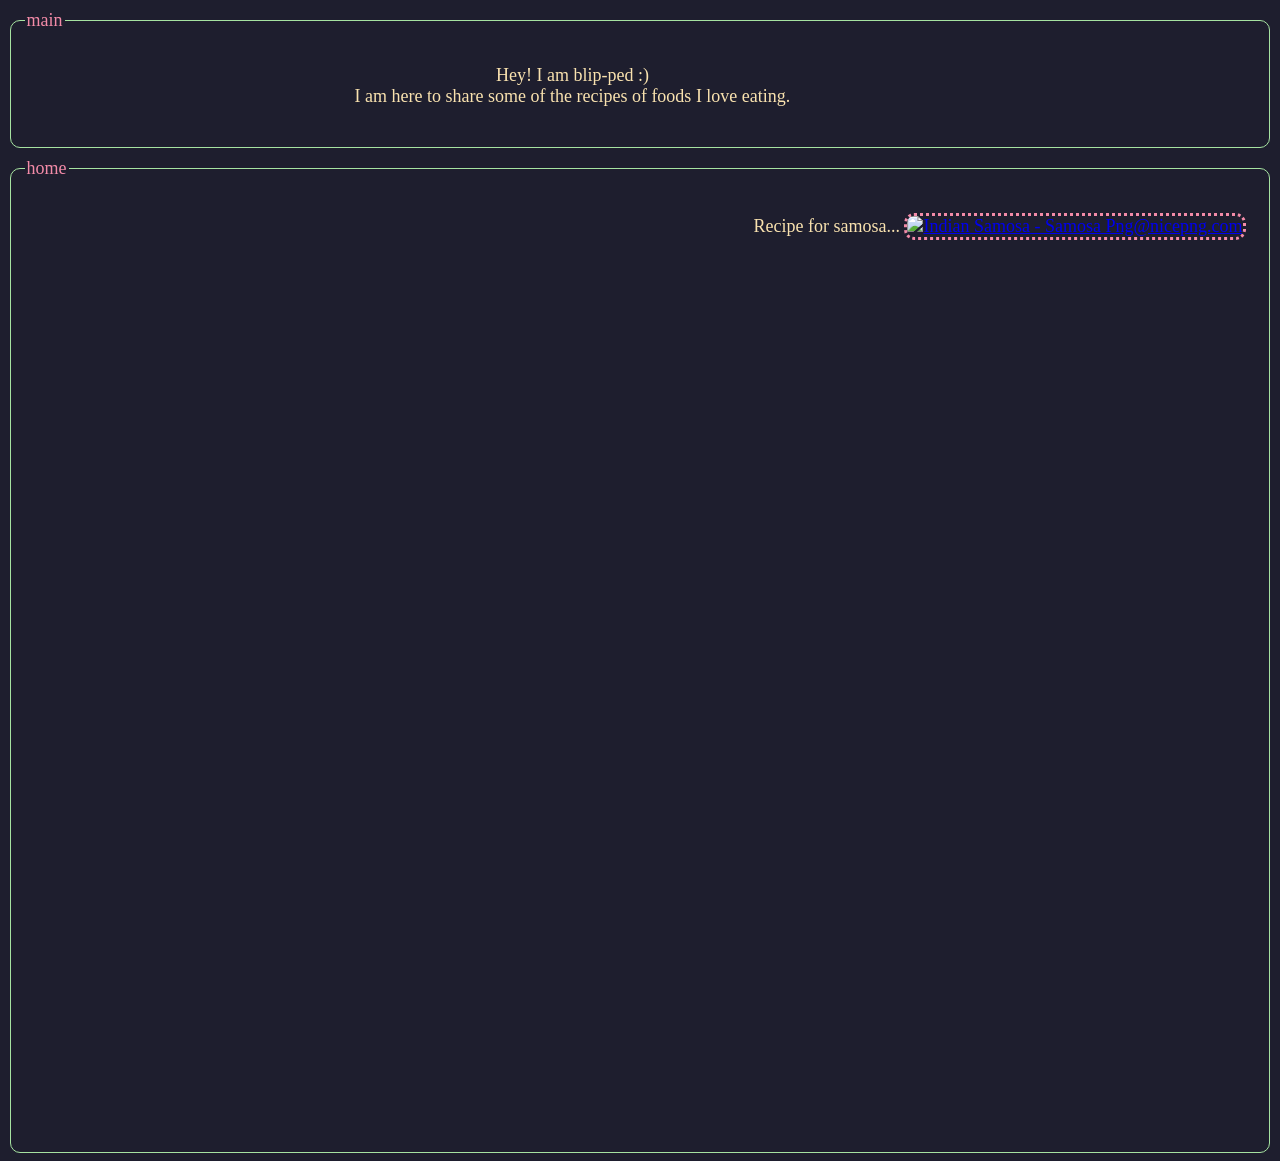
==== index.html @ de7d6c77 "Made changes in css Changed how to website looks" ====
<!DOCTYPE html>
<html lang="en" class="main">
<head>
    <meta charset="UTF-8">
    <link rel="stylesheet" href="recipes/styles.css">
    <title>My Recipes</title>
 </head>   
 <style>
    
 </style>   
 <body>
        <fieldset class="frame1">
        <legend>
        <label>main</label>
        </legend>
        <p class="head">
        Hey! I am blip-ped :&#41;<br>
        I am here to share some of the recipes of foods I love eating.
        </p>
        </fieldset>
        <fieldset class="frame1">
        <legend>
        <label>home</label>
        </legend>
        <p class="para">
        Recipe for samosa...
        <a href="recipes/samosa.html"><img class="samosajpg" src="https://www.nicepng.com/png/detail/366-3662791_indian-samosa-samosa-png.png" alt="Indian Samosa - Samosa Png@nicepng.com" height="200px" width="400px"></a>
        </p>
        </fieldset>
        
     
</body>
</html>
---- recipes/styles.css ----
.main 
    {
        background-color: #1e1e2e;
        font-family: consolas;        
    }
.head
{
        color: #f9e2af;
        padding: 10px;
        display: inline-block;
        margin-left: 25vw;
        text-align: center;
        font-size: large;
}
.frame1 
{
    color: #f38ba8  ;
    font-size: large;
    border: 1px solid #a6e3a1;
    border-radius: 10px;
    margin-top: 10px;
    
    
}
.para 
{
    color: #f9e2af;
    height: 100vh;
    padding: 10px;
    text-align: right;

}
.samosajpg
{
    border: 3px dotted #f38ba8;
    border-radius: 10px;
    position:relative;
    

}
.samosajpg:hover
{
    transform: scale(1.25);
    transition: scale(5sec);
}
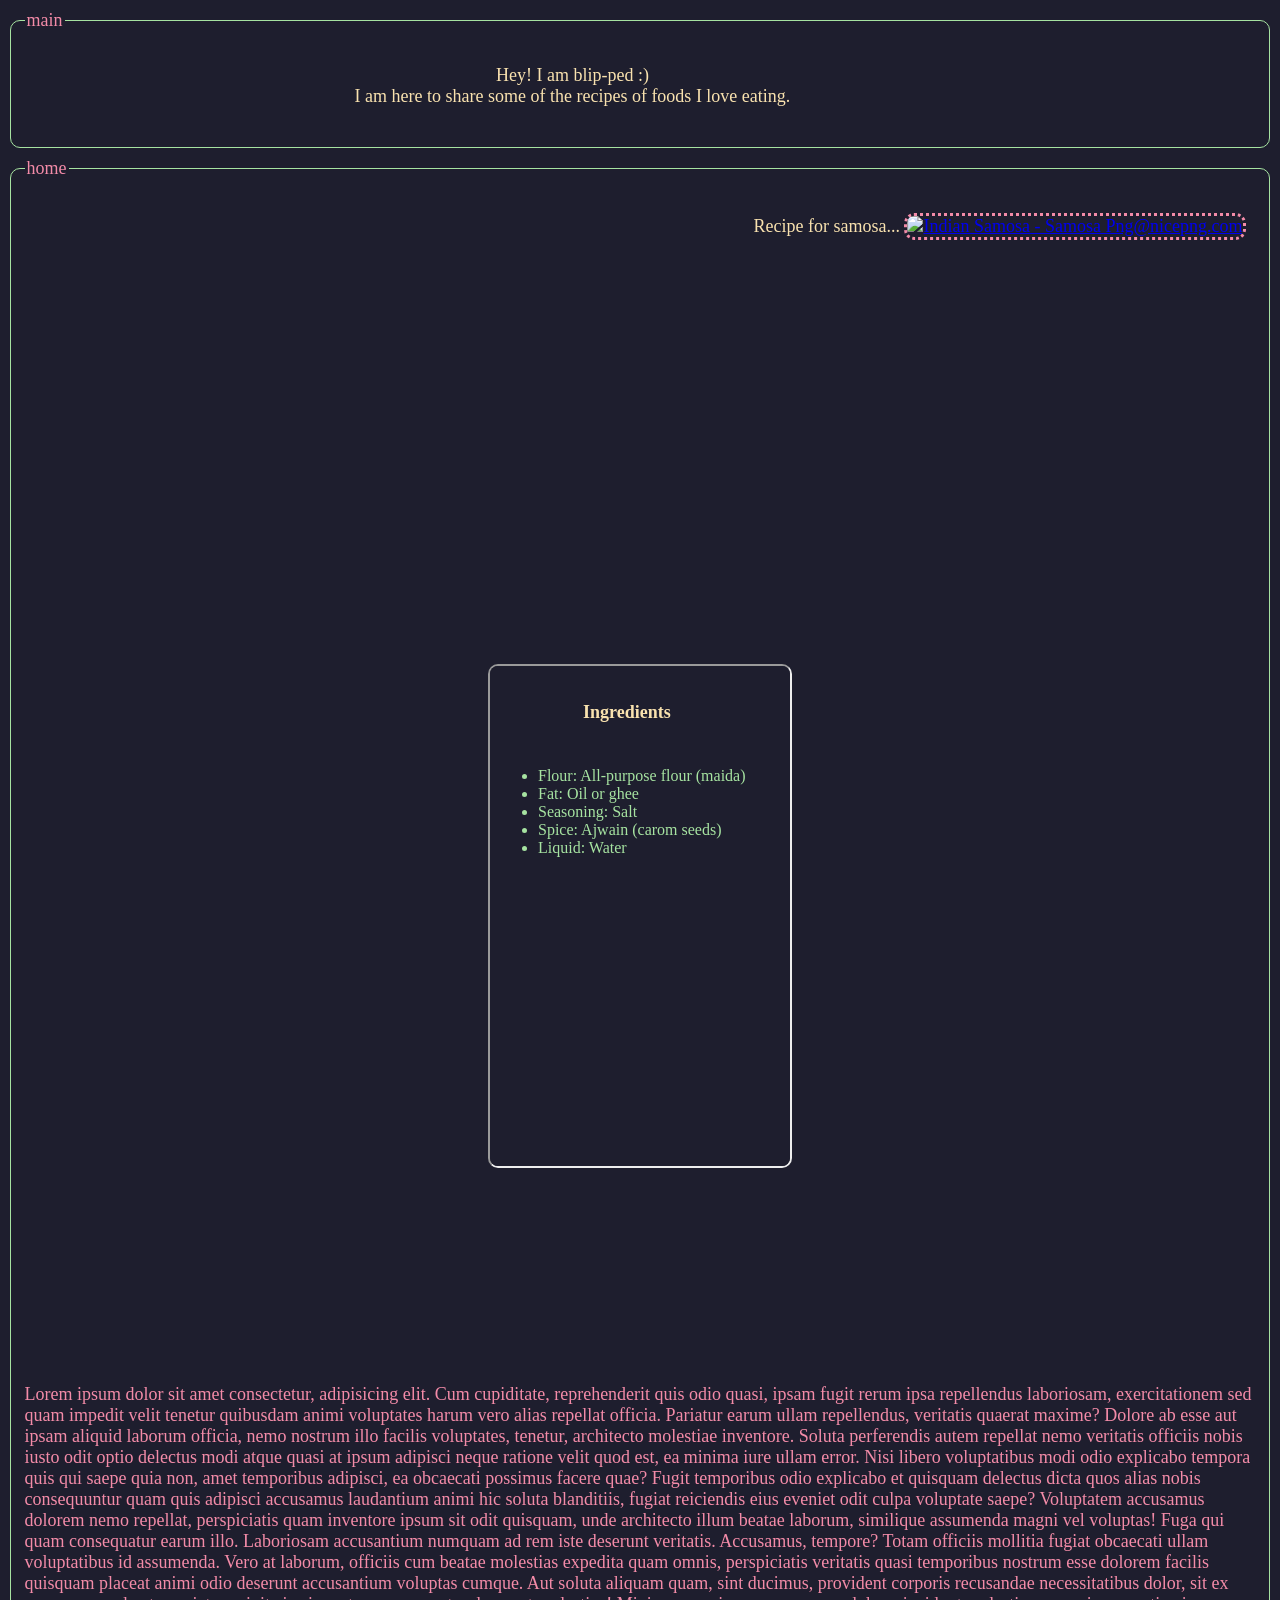
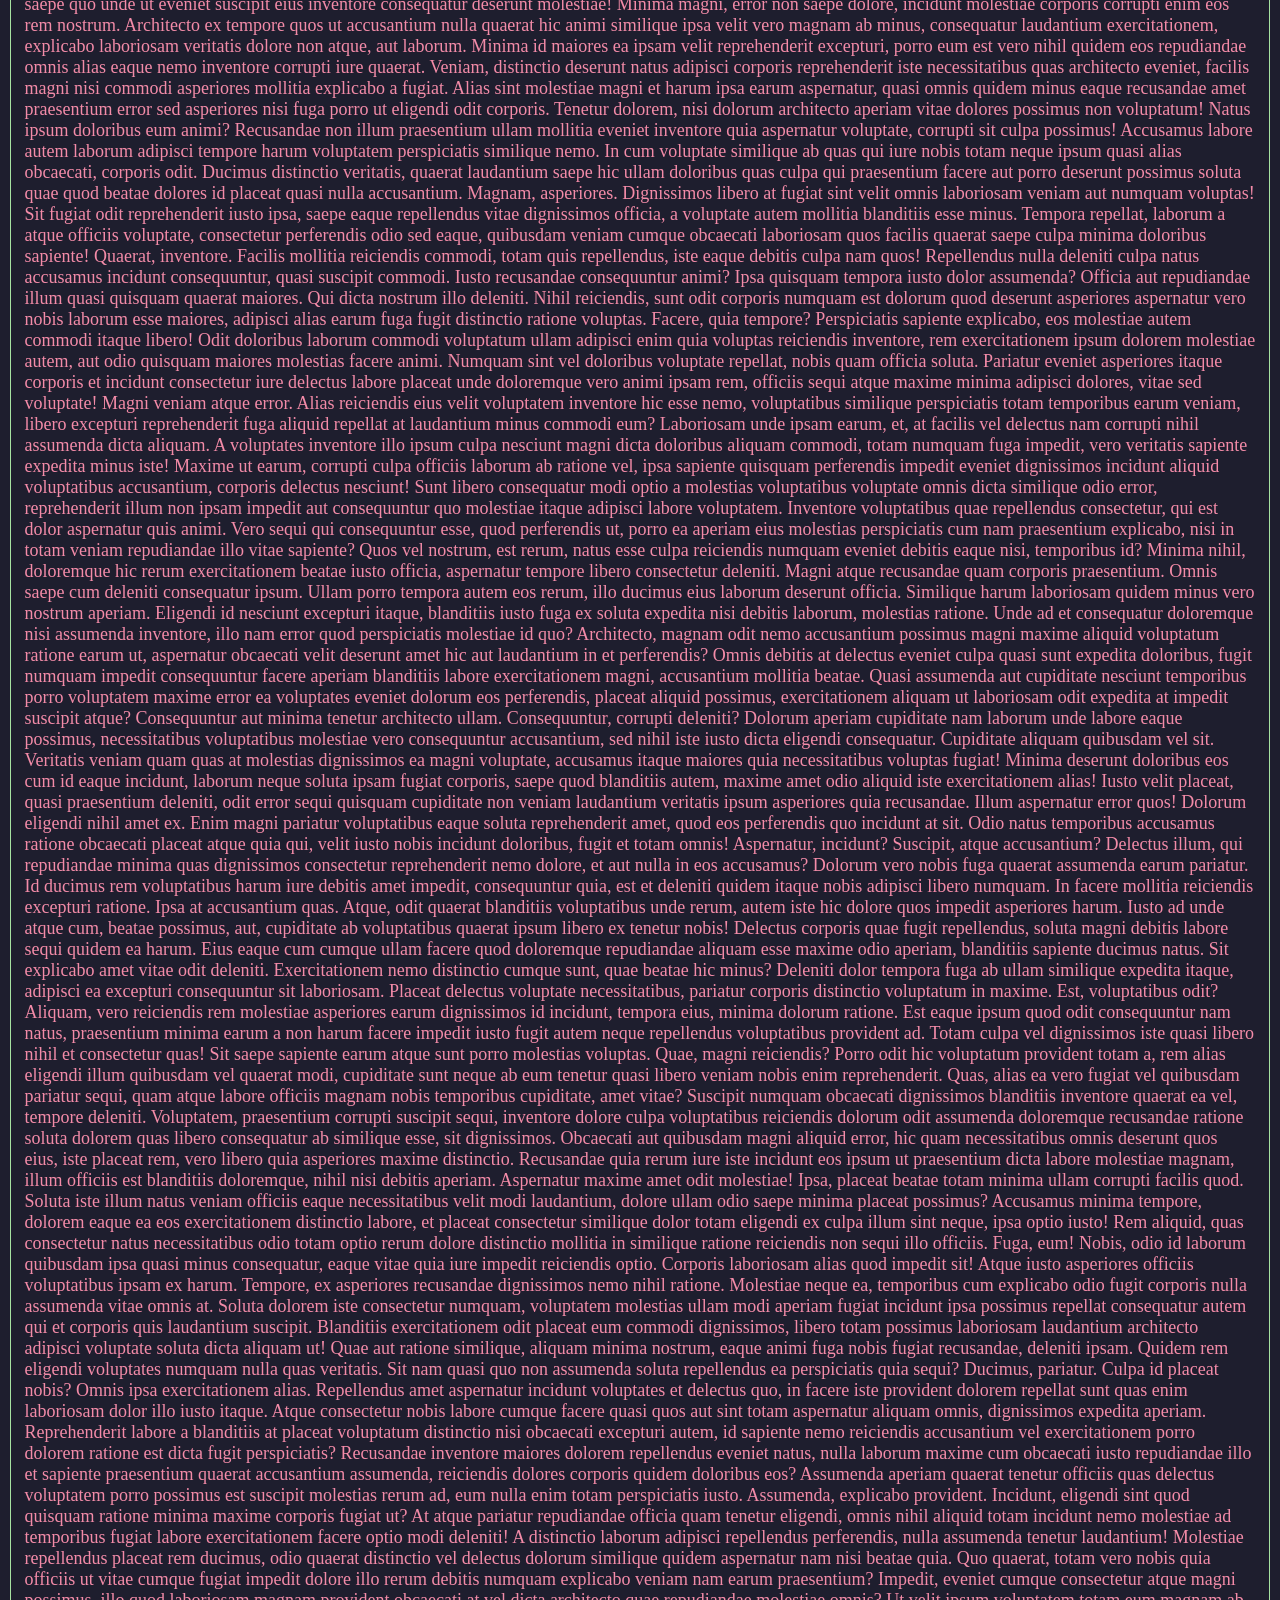
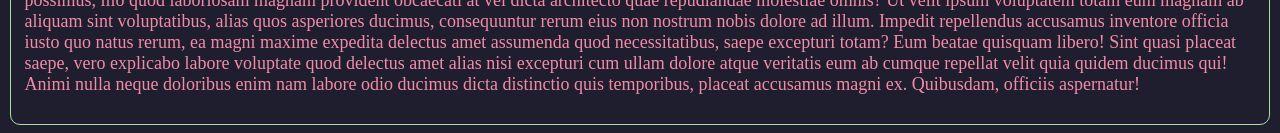
==== commit a367469b: "Made changes in styles.css Added iframe and adjusted colors of elements" ====
--- a/index.html
+++ b/index.html
@@ -26,6 +26,14 @@
         Recipe for samosa...
         <a href="recipes/samosa.html"><img class="samosajpg" src="https://www.nicepng.com/png/detail/366-3662791_indian-samosa-samosa-png.png" alt="Indian Samosa - Samosa Png@nicepng.com" height="200px" width="400px"></a>
         </p>
+        <div class="frame-container">
+        <iframe src="recipes/samosa.html" frameborder="1" class="iframe" height="500vh">
+            hello
+        </iframe>
+        </div>
+        <p>
+        Lorem ipsum dolor sit amet consectetur, adipisicing elit. Cum cupiditate, reprehenderit quis odio quasi, ipsam fugit rerum ipsa repellendus laboriosam, exercitationem sed quam impedit velit tenetur quibusdam animi voluptates harum vero alias repellat officia. Pariatur earum ullam repellendus, veritatis quaerat maxime? Dolore ab esse aut ipsam aliquid laborum officia, nemo nostrum illo facilis voluptates, tenetur, architecto molestiae inventore. Soluta perferendis autem repellat nemo veritatis officiis nobis iusto odit optio delectus modi atque quasi at ipsum adipisci neque ratione velit quod est, ea minima iure ullam error. Nisi libero voluptatibus modi odio explicabo tempora quis qui saepe quia non, amet temporibus adipisci, ea obcaecati possimus facere quae? Fugit temporibus odio explicabo et quisquam delectus dicta quos alias nobis consequuntur quam quis adipisci accusamus laudantium animi hic soluta blanditiis, fugiat reiciendis eius eveniet odit culpa voluptate saepe? Voluptatem accusamus dolorem nemo repellat, perspiciatis quam inventore ipsum sit odit quisquam, unde architecto illum beatae laborum, similique assumenda magni vel voluptas! Fuga qui quam consequatur earum illo. Laboriosam accusantium numquam ad rem iste deserunt veritatis. Accusamus, tempore? Totam officiis mollitia fugiat obcaecati ullam voluptatibus id assumenda. Vero at laborum, officiis cum beatae molestias expedita quam omnis, perspiciatis veritatis quasi temporibus nostrum esse dolorem facilis quisquam placeat animi odio deserunt accusantium voluptas cumque. Aut soluta aliquam quam, sint ducimus, provident corporis recusandae necessitatibus dolor, sit ex saepe quo unde ut eveniet suscipit eius inventore consequatur deserunt molestiae! Minima magni, error non saepe dolore, incidunt molestiae corporis corrupti enim eos rem nostrum. Architecto ex tempore quos ut accusantium nulla quaerat hic animi similique ipsa velit vero magnam ab minus, consequatur laudantium exercitationem, explicabo laboriosam veritatis dolore non atque, aut laborum. Minima id maiores ea ipsam velit reprehenderit excepturi, porro eum est vero nihil quidem eos repudiandae omnis alias eaque nemo inventore corrupti iure quaerat. Veniam, distinctio deserunt natus adipisci corporis reprehenderit iste necessitatibus quas architecto eveniet, facilis magni nisi commodi asperiores mollitia explicabo a fugiat. Alias sint molestiae magni et harum ipsa earum aspernatur, quasi omnis quidem minus eaque recusandae amet praesentium error sed asperiores nisi fuga porro ut eligendi odit corporis. Tenetur dolorem, nisi dolorum architecto aperiam vitae dolores possimus non voluptatum! Natus ipsum doloribus eum animi? Recusandae non illum praesentium ullam mollitia eveniet inventore quia aspernatur voluptate, corrupti sit culpa possimus! Accusamus labore autem laborum adipisci tempore harum voluptatem perspiciatis similique nemo. In cum voluptate similique ab quas qui iure nobis totam neque ipsum quasi alias obcaecati, corporis odit. Ducimus distinctio veritatis, quaerat laudantium saepe hic ullam doloribus quas culpa qui praesentium facere aut porro deserunt possimus soluta quae quod beatae dolores id placeat quasi nulla accusantium. Magnam, asperiores. Dignissimos libero at fugiat sint velit omnis laboriosam veniam aut numquam voluptas! Sit fugiat odit reprehenderit iusto ipsa, saepe eaque repellendus vitae dignissimos officia, a voluptate autem mollitia blanditiis esse minus. Tempora repellat, laborum a atque officiis voluptate, consectetur perferendis odio sed eaque, quibusdam veniam cumque obcaecati laboriosam quos facilis quaerat saepe culpa minima doloribus sapiente! Quaerat, inventore. Facilis mollitia reiciendis commodi, totam quis repellendus, iste eaque debitis culpa nam quos! Repellendus nulla deleniti culpa natus accusamus incidunt consequuntur, quasi suscipit commodi. Iusto recusandae consequuntur animi? Ipsa quisquam tempora iusto dolor assumenda? Officia aut repudiandae illum quasi quisquam quaerat maiores. Qui dicta nostrum illo deleniti. Nihil reiciendis, sunt odit corporis numquam est dolorum quod deserunt asperiores aspernatur vero nobis laborum esse maiores, adipisci alias earum fuga fugit distinctio ratione voluptas. Facere, quia tempore? Perspiciatis sapiente explicabo, eos molestiae autem commodi itaque libero! Odit doloribus laborum commodi voluptatum ullam adipisci enim quia voluptas reiciendis inventore, rem exercitationem ipsum dolorem molestiae autem, aut odio quisquam maiores molestias facere animi. Numquam sint vel doloribus voluptate repellat, nobis quam officia soluta. Pariatur eveniet asperiores itaque corporis et incidunt consectetur iure delectus labore placeat unde doloremque vero animi ipsam rem, officiis sequi atque maxime minima adipisci dolores, vitae sed voluptate! Magni veniam atque error. Alias reiciendis eius velit voluptatem inventore hic esse nemo, voluptatibus similique perspiciatis totam temporibus earum veniam, libero excepturi reprehenderit fuga aliquid repellat at laudantium minus commodi eum? Laboriosam unde ipsam earum, et, at facilis vel delectus nam corrupti nihil assumenda dicta aliquam. A voluptates inventore illo ipsum culpa nesciunt magni dicta doloribus aliquam commodi, totam numquam fuga impedit, vero veritatis sapiente expedita minus iste! Maxime ut earum, corrupti culpa officiis laborum ab ratione vel, ipsa sapiente quisquam perferendis impedit eveniet dignissimos incidunt aliquid voluptatibus accusantium, corporis delectus nesciunt! Sunt libero consequatur modi optio a molestias voluptatibus voluptate omnis dicta similique odio error, reprehenderit illum non ipsam impedit aut consequuntur quo molestiae itaque adipisci labore voluptatem. Inventore voluptatibus quae repellendus consectetur, qui est dolor aspernatur quis animi. Vero sequi qui consequuntur esse, quod perferendis ut, porro ea aperiam eius molestias perspiciatis cum nam praesentium explicabo, nisi in totam veniam repudiandae illo vitae sapiente? Quos vel nostrum, est rerum, natus esse culpa reiciendis numquam eveniet debitis eaque nisi, temporibus id? Minima nihil, doloremque hic rerum exercitationem beatae iusto officia, aspernatur tempore libero consectetur deleniti. Magni atque recusandae quam corporis praesentium. Omnis saepe cum deleniti consequatur ipsum. Ullam porro tempora autem eos rerum, illo ducimus eius laborum deserunt officia. Similique harum laboriosam quidem minus vero nostrum aperiam. Eligendi id nesciunt excepturi itaque, blanditiis iusto fuga ex soluta expedita nisi debitis laborum, molestias ratione. Unde ad et consequatur doloremque nisi assumenda inventore, illo nam error quod perspiciatis molestiae id quo? Architecto, magnam odit nemo accusantium possimus magni maxime aliquid voluptatum ratione earum ut, aspernatur obcaecati velit deserunt amet hic aut laudantium in et perferendis? Omnis debitis at delectus eveniet culpa quasi sunt expedita doloribus, fugit numquam impedit consequuntur facere aperiam blanditiis labore exercitationem magni, accusantium mollitia beatae. Quasi assumenda aut cupiditate nesciunt temporibus porro voluptatem maxime error ea voluptates eveniet dolorum eos perferendis, placeat aliquid possimus, exercitationem aliquam ut laboriosam odit expedita at impedit suscipit atque? Consequuntur aut minima tenetur architecto ullam. Consequuntur, corrupti deleniti? Dolorum aperiam cupiditate nam laborum unde labore eaque possimus, necessitatibus voluptatibus molestiae vero consequuntur accusantium, sed nihil iste iusto dicta eligendi consequatur. Cupiditate aliquam quibusdam vel sit. Veritatis veniam quam quas at molestias dignissimos ea magni voluptate, accusamus itaque maiores quia necessitatibus voluptas fugiat! Minima deserunt doloribus eos cum id eaque incidunt, laborum neque soluta ipsam fugiat corporis, saepe quod blanditiis autem, maxime amet odio aliquid iste exercitationem alias! Iusto velit placeat, quasi praesentium deleniti, odit error sequi quisquam cupiditate non veniam laudantium veritatis ipsum asperiores quia recusandae. Illum aspernatur error quos! Dolorum eligendi nihil amet ex. Enim magni pariatur voluptatibus eaque soluta reprehenderit amet, quod eos perferendis quo incidunt at sit. Odio natus temporibus accusamus ratione obcaecati placeat atque quia qui, velit iusto nobis incidunt doloribus, fugit et totam omnis! Aspernatur, incidunt? Suscipit, atque accusantium? Delectus illum, qui repudiandae minima quas dignissimos consectetur reprehenderit nemo dolore, et aut nulla in eos accusamus? Dolorum vero nobis fuga quaerat assumenda earum pariatur. Id ducimus rem voluptatibus harum iure debitis amet impedit, consequuntur quia, est et deleniti quidem itaque nobis adipisci libero numquam. In facere mollitia reiciendis excepturi ratione. Ipsa at accusantium quas. Atque, odit quaerat blanditiis voluptatibus unde rerum, autem iste hic dolore quos impedit asperiores harum. Iusto ad unde atque cum, beatae possimus, aut, cupiditate ab voluptatibus quaerat ipsum libero ex tenetur nobis! Delectus corporis quae fugit repellendus, soluta magni debitis labore sequi quidem ea harum. Eius eaque cum cumque ullam facere quod doloremque repudiandae aliquam esse maxime odio aperiam, blanditiis sapiente ducimus natus. Sit explicabo amet vitae odit deleniti. Exercitationem nemo distinctio cumque sunt, quae beatae hic minus? Deleniti dolor tempora fuga ab ullam similique expedita itaque, adipisci ea excepturi consequuntur sit laboriosam. Placeat delectus voluptate necessitatibus, pariatur corporis distinctio voluptatum in maxime. Est, voluptatibus odit? Aliquam, vero reiciendis rem molestiae asperiores earum dignissimos id incidunt, tempora eius, minima dolorum ratione. Est eaque ipsum quod odit consequuntur nam natus, praesentium minima earum a non harum facere impedit iusto fugit autem neque repellendus voluptatibus provident ad. Totam culpa vel dignissimos iste quasi libero nihil et consectetur quas! Sit saepe sapiente earum atque sunt porro molestias voluptas. Quae, magni reiciendis? Porro odit hic voluptatum provident totam a, rem alias eligendi illum quibusdam vel quaerat modi, cupiditate sunt neque ab eum tenetur quasi libero veniam nobis enim reprehenderit. Quas, alias ea vero fugiat vel quibusdam pariatur sequi, quam atque labore officiis magnam nobis temporibus cupiditate, amet vitae? Suscipit numquam obcaecati dignissimos blanditiis inventore quaerat ea vel, tempore deleniti. Voluptatem, praesentium corrupti suscipit sequi, inventore dolore culpa voluptatibus reiciendis dolorum odit assumenda doloremque recusandae ratione soluta dolorem quas libero consequatur ab similique esse, sit dignissimos. Obcaecati aut quibusdam magni aliquid error, hic quam necessitatibus omnis deserunt quos eius, iste placeat rem, vero libero quia asperiores maxime distinctio. Recusandae quia rerum iure iste incidunt eos ipsum ut praesentium dicta labore molestiae magnam, illum officiis est blanditiis doloremque, nihil nisi debitis aperiam. Aspernatur maxime amet odit molestiae! Ipsa, placeat beatae totam minima ullam corrupti facilis quod. Soluta iste illum natus veniam officiis eaque necessitatibus velit modi laudantium, dolore ullam odio saepe minima placeat possimus? Accusamus minima tempore, dolorem eaque ea eos exercitationem distinctio labore, et placeat consectetur similique dolor totam eligendi ex culpa illum sint neque, ipsa optio iusto! Rem aliquid, quas consectetur natus necessitatibus odio totam optio rerum dolore distinctio mollitia in similique ratione reiciendis non sequi illo officiis. Fuga, eum! Nobis, odio id laborum quibusdam ipsa quasi minus consequatur, eaque vitae quia iure impedit reiciendis optio. Corporis laboriosam alias quod impedit sit! Atque iusto asperiores officiis voluptatibus ipsam ex harum. Tempore, ex asperiores recusandae dignissimos nemo nihil ratione. Molestiae neque ea, temporibus cum explicabo odio fugit corporis nulla assumenda vitae omnis at. Soluta dolorem iste consectetur numquam, voluptatem molestias ullam modi aperiam fugiat incidunt ipsa possimus repellat consequatur autem qui et corporis quis laudantium suscipit. Blanditiis exercitationem odit placeat eum commodi dignissimos, libero totam possimus laboriosam laudantium architecto adipisci voluptate soluta dicta aliquam ut! Quae aut ratione similique, aliquam minima nostrum, eaque animi fuga nobis fugiat recusandae, deleniti ipsam. Quidem rem eligendi voluptates numquam nulla quas veritatis. Sit nam quasi quo non assumenda soluta repellendus ea perspiciatis quia sequi? Ducimus, pariatur. Culpa id placeat nobis? Omnis ipsa exercitationem alias. Repellendus amet aspernatur incidunt voluptates et delectus quo, in facere iste provident dolorem repellat sunt quas enim laboriosam dolor illo iusto itaque. Atque consectetur nobis labore cumque facere quasi quos aut sint totam aspernatur aliquam omnis, dignissimos expedita aperiam. Reprehenderit labore a blanditiis at placeat voluptatum distinctio nisi obcaecati excepturi autem, id sapiente nemo reiciendis accusantium vel exercitationem porro dolorem ratione est dicta fugit perspiciatis? Recusandae inventore maiores dolorem repellendus eveniet natus, nulla laborum maxime cum obcaecati iusto repudiandae illo et sapiente praesentium quaerat accusantium assumenda, reiciendis dolores corporis quidem doloribus eos? Assumenda aperiam quaerat tenetur officiis quas delectus voluptatem porro possimus est suscipit molestias rerum ad, eum nulla enim totam perspiciatis iusto. Assumenda, explicabo provident. Incidunt, eligendi sint quod quisquam ratione minima maxime corporis fugiat ut? At atque pariatur repudiandae officia quam tenetur eligendi, omnis nihil aliquid totam incidunt nemo molestiae ad temporibus fugiat labore exercitationem facere optio modi deleniti! A distinctio laborum adipisci repellendus perferendis, nulla assumenda tenetur laudantium! Molestiae repellendus placeat rem ducimus, odio quaerat distinctio vel delectus dolorum similique quidem aspernatur nam nisi beatae quia. Quo quaerat, totam vero nobis quia officiis ut vitae cumque fugiat impedit dolore illo rerum debitis numquam explicabo veniam nam earum praesentium? Impedit, eveniet cumque consectetur atque magni possimus, illo quod laboriosam magnam provident obcaecati at vel dicta architecto quae repudiandae molestiae omnis? Ut velit ipsum voluptatem totam eum magnam ab aliquam sint voluptatibus, alias quos asperiores ducimus, consequuntur rerum eius non nostrum nobis dolore ad illum. Impedit repellendus accusamus inventore officia iusto quo natus rerum, ea magni maxime expedita delectus amet assumenda quod necessitatibus, saepe excepturi totam? Eum beatae quisquam libero! Sint quasi placeat saepe, vero explicabo labore voluptate quod delectus amet alias nisi excepturi cum ullam dolore atque veritatis eum ab cumque repellat velit quia quidem ducimus qui! Animi nulla neque doloribus enim nam labore odio ducimus dicta distinctio quis temporibus, placeat accusamus magni ex. Quibusdam, officiis aspernatur!
+        </p>
         </fieldset>
         
      
--- a/recipes/styles.css
+++ b/recipes/styles.css
@@ -1,7 +1,8 @@
 .main 
     {
         background-color: #1e1e2e;
-        font-family: consolas;        
+        font-family: consolas;    
+        color: #a6e3a1;    
     }
 .head
 {
@@ -25,7 +26,7 @@
 .para 
 {
     color: #f9e2af;
-    height: 100vh;
+    height: 25vh;
     padding: 10px;
     text-align: right;
 
@@ -42,4 +43,16 @@
 {
     transform: scale(1.25);
     transition: scale(5sec);
-}   +}   
+.frame-container
+{
+display: flex;
+  justify-content: center; 
+  align-items: center; 
+  height: 100vh;
+}
+.iframe
+{
+    color: #a6e3a1;
+    border-radius: 10px;
+}
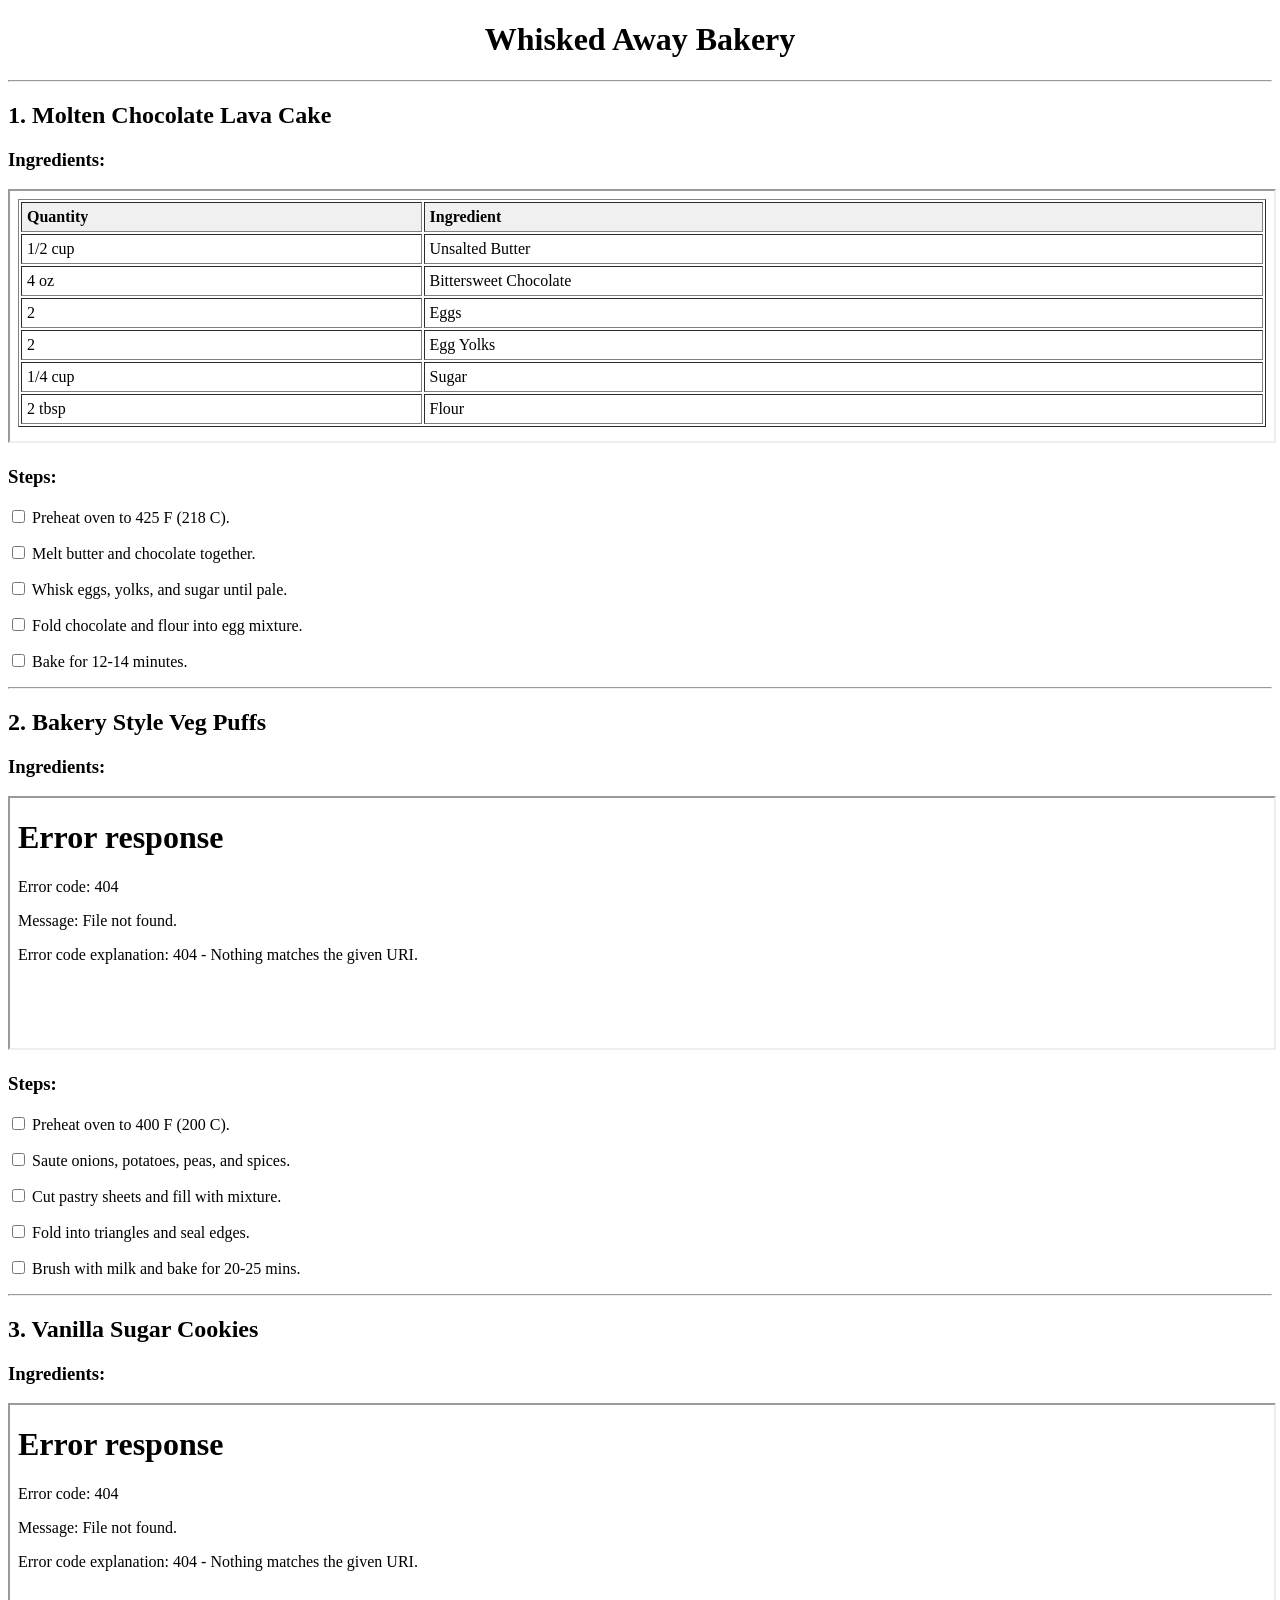
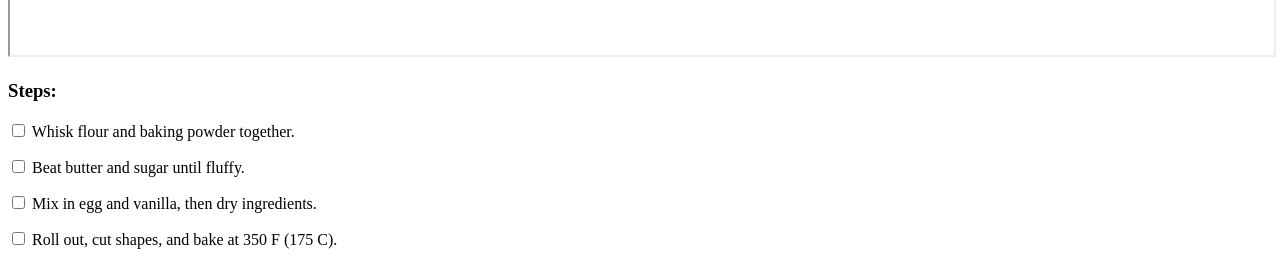
==== commit 625482ca: "Made new files Remade all content" ====
--- a/index.html
+++ b/index.html
@@ -1,41 +1,75 @@
 <!DOCTYPE html>
-<html lang="en" class="main">
+<html>
 <head>
-    <meta charset="UTF-8">
-    <link rel="stylesheet" href="recipes/styles.css">
-    <title>My Recipes</title>
- </head>   
- <style>
-    
- </style>   
- <body>
-        <fieldset class="frame1">
-        <legend>
-        <label>main</label>
-        </legend>
-        <p class="head">
-        Hey! I am blip-ped :&#41;<br>
-        I am here to share some of the recipes of foods I love eating.
-        </p>
-        </fieldset>
-        <fieldset class="frame1">
-        <legend>
-        <label>home</label>
-        </legend>
-        <p class="para">
-        Recipe for samosa...
-        <a href="recipes/samosa.html"><img class="samosajpg" src="https://www.nicepng.com/png/detail/366-3662791_indian-samosa-samosa-png.png" alt="Indian Samosa - Samosa Png@nicepng.com" height="200px" width="400px"></a>
-        </p>
-        <div class="frame-container">
-        <iframe src="recipes/samosa.html" frameborder="1" class="iframe" height="500vh">
-            hello
+    <title>Bakery Recipes</title>
+</head>
+<body>
+
+    <h1 align="center">Whisked Away Bakery</h1>
+    <hr>
+
+    <!-- RECIPE 1 -->
+    <div>
+        <h2>1. Molten Chocolate Lava Cake</h2>
+        
+        <h3>Ingredients:</h3>
+        <!-- This iframe loads the table from cake.html -->
+        <iframe src="recipes/cake.html" width="100%" height="250" frameborder="1">
+            Your browser does not support iframes.
         </iframe>
-        </div>
-        <p>
-        Lorem ipsum dolor sit amet consectetur, adipisicing elit. Cum cupiditate, reprehenderit quis odio quasi, ipsam fugit rerum ipsa repellendus laboriosam, exercitationem sed quam impedit velit tenetur quibusdam animi voluptates harum vero alias repellat officia. Pariatur earum ullam repellendus, veritatis quaerat maxime? Dolore ab esse aut ipsam aliquid laborum officia, nemo nostrum illo facilis voluptates, tenetur, architecto molestiae inventore. Soluta perferendis autem repellat nemo veritatis officiis nobis iusto odit optio delectus modi atque quasi at ipsum adipisci neque ratione velit quod est, ea minima iure ullam error. Nisi libero voluptatibus modi odio explicabo tempora quis qui saepe quia non, amet temporibus adipisci, ea obcaecati possimus facere quae? Fugit temporibus odio explicabo et quisquam delectus dicta quos alias nobis consequuntur quam quis adipisci accusamus laudantium animi hic soluta blanditiis, fugiat reiciendis eius eveniet odit culpa voluptate saepe? Voluptatem accusamus dolorem nemo repellat, perspiciatis quam inventore ipsum sit odit quisquam, unde architecto illum beatae laborum, similique assumenda magni vel voluptas! Fuga qui quam consequatur earum illo. Laboriosam accusantium numquam ad rem iste deserunt veritatis. Accusamus, tempore? Totam officiis mollitia fugiat obcaecati ullam voluptatibus id assumenda. Vero at laborum, officiis cum beatae molestias expedita quam omnis, perspiciatis veritatis quasi temporibus nostrum esse dolorem facilis quisquam placeat animi odio deserunt accusantium voluptas cumque. Aut soluta aliquam quam, sint ducimus, provident corporis recusandae necessitatibus dolor, sit ex saepe quo unde ut eveniet suscipit eius inventore consequatur deserunt molestiae! Minima magni, error non saepe dolore, incidunt molestiae corporis corrupti enim eos rem nostrum. Architecto ex tempore quos ut accusantium nulla quaerat hic animi similique ipsa velit vero magnam ab minus, consequatur laudantium exercitationem, explicabo laboriosam veritatis dolore non atque, aut laborum. Minima id maiores ea ipsam velit reprehenderit excepturi, porro eum est vero nihil quidem eos repudiandae omnis alias eaque nemo inventore corrupti iure quaerat. Veniam, distinctio deserunt natus adipisci corporis reprehenderit iste necessitatibus quas architecto eveniet, facilis magni nisi commodi asperiores mollitia explicabo a fugiat. Alias sint molestiae magni et harum ipsa earum aspernatur, quasi omnis quidem minus eaque recusandae amet praesentium error sed asperiores nisi fuga porro ut eligendi odit corporis. Tenetur dolorem, nisi dolorum architecto aperiam vitae dolores possimus non voluptatum! Natus ipsum doloribus eum animi? Recusandae non illum praesentium ullam mollitia eveniet inventore quia aspernatur voluptate, corrupti sit culpa possimus! Accusamus labore autem laborum adipisci tempore harum voluptatem perspiciatis similique nemo. In cum voluptate similique ab quas qui iure nobis totam neque ipsum quasi alias obcaecati, corporis odit. Ducimus distinctio veritatis, quaerat laudantium saepe hic ullam doloribus quas culpa qui praesentium facere aut porro deserunt possimus soluta quae quod beatae dolores id placeat quasi nulla accusantium. Magnam, asperiores. Dignissimos libero at fugiat sint velit omnis laboriosam veniam aut numquam voluptas! Sit fugiat odit reprehenderit iusto ipsa, saepe eaque repellendus vitae dignissimos officia, a voluptate autem mollitia blanditiis esse minus. Tempora repellat, laborum a atque officiis voluptate, consectetur perferendis odio sed eaque, quibusdam veniam cumque obcaecati laboriosam quos facilis quaerat saepe culpa minima doloribus sapiente! Quaerat, inventore. Facilis mollitia reiciendis commodi, totam quis repellendus, iste eaque debitis culpa nam quos! Repellendus nulla deleniti culpa natus accusamus incidunt consequuntur, quasi suscipit commodi. Iusto recusandae consequuntur animi? Ipsa quisquam tempora iusto dolor assumenda? Officia aut repudiandae illum quasi quisquam quaerat maiores. Qui dicta nostrum illo deleniti. Nihil reiciendis, sunt odit corporis numquam est dolorum quod deserunt asperiores aspernatur vero nobis laborum esse maiores, adipisci alias earum fuga fugit distinctio ratione voluptas. Facere, quia tempore? Perspiciatis sapiente explicabo, eos molestiae autem commodi itaque libero! Odit doloribus laborum commodi voluptatum ullam adipisci enim quia voluptas reiciendis inventore, rem exercitationem ipsum dolorem molestiae autem, aut odio quisquam maiores molestias facere animi. Numquam sint vel doloribus voluptate repellat, nobis quam officia soluta. Pariatur eveniet asperiores itaque corporis et incidunt consectetur iure delectus labore placeat unde doloremque vero animi ipsam rem, officiis sequi atque maxime minima adipisci dolores, vitae sed voluptate! Magni veniam atque error. Alias reiciendis eius velit voluptatem inventore hic esse nemo, voluptatibus similique perspiciatis totam temporibus earum veniam, libero excepturi reprehenderit fuga aliquid repellat at laudantium minus commodi eum? Laboriosam unde ipsam earum, et, at facilis vel delectus nam corrupti nihil assumenda dicta aliquam. A voluptates inventore illo ipsum culpa nesciunt magni dicta doloribus aliquam commodi, totam numquam fuga impedit, vero veritatis sapiente expedita minus iste! Maxime ut earum, corrupti culpa officiis laborum ab ratione vel, ipsa sapiente quisquam perferendis impedit eveniet dignissimos incidunt aliquid voluptatibus accusantium, corporis delectus nesciunt! Sunt libero consequatur modi optio a molestias voluptatibus voluptate omnis dicta similique odio error, reprehenderit illum non ipsam impedit aut consequuntur quo molestiae itaque adipisci labore voluptatem. Inventore voluptatibus quae repellendus consectetur, qui est dolor aspernatur quis animi. Vero sequi qui consequuntur esse, quod perferendis ut, porro ea aperiam eius molestias perspiciatis cum nam praesentium explicabo, nisi in totam veniam repudiandae illo vitae sapiente? Quos vel nostrum, est rerum, natus esse culpa reiciendis numquam eveniet debitis eaque nisi, temporibus id? Minima nihil, doloremque hic rerum exercitationem beatae iusto officia, aspernatur tempore libero consectetur deleniti. Magni atque recusandae quam corporis praesentium. Omnis saepe cum deleniti consequatur ipsum. Ullam porro tempora autem eos rerum, illo ducimus eius laborum deserunt officia. Similique harum laboriosam quidem minus vero nostrum aperiam. Eligendi id nesciunt excepturi itaque, blanditiis iusto fuga ex soluta expedita nisi debitis laborum, molestias ratione. Unde ad et consequatur doloremque nisi assumenda inventore, illo nam error quod perspiciatis molestiae id quo? Architecto, magnam odit nemo accusantium possimus magni maxime aliquid voluptatum ratione earum ut, aspernatur obcaecati velit deserunt amet hic aut laudantium in et perferendis? Omnis debitis at delectus eveniet culpa quasi sunt expedita doloribus, fugit numquam impedit consequuntur facere aperiam blanditiis labore exercitationem magni, accusantium mollitia beatae. Quasi assumenda aut cupiditate nesciunt temporibus porro voluptatem maxime error ea voluptates eveniet dolorum eos perferendis, placeat aliquid possimus, exercitationem aliquam ut laboriosam odit expedita at impedit suscipit atque? Consequuntur aut minima tenetur architecto ullam. Consequuntur, corrupti deleniti? Dolorum aperiam cupiditate nam laborum unde labore eaque possimus, necessitatibus voluptatibus molestiae vero consequuntur accusantium, sed nihil iste iusto dicta eligendi consequatur. Cupiditate aliquam quibusdam vel sit. Veritatis veniam quam quas at molestias dignissimos ea magni voluptate, accusamus itaque maiores quia necessitatibus voluptas fugiat! Minima deserunt doloribus eos cum id eaque incidunt, laborum neque soluta ipsam fugiat corporis, saepe quod blanditiis autem, maxime amet odio aliquid iste exercitationem alias! Iusto velit placeat, quasi praesentium deleniti, odit error sequi quisquam cupiditate non veniam laudantium veritatis ipsum asperiores quia recusandae. Illum aspernatur error quos! Dolorum eligendi nihil amet ex. Enim magni pariatur voluptatibus eaque soluta reprehenderit amet, quod eos perferendis quo incidunt at sit. Odio natus temporibus accusamus ratione obcaecati placeat atque quia qui, velit iusto nobis incidunt doloribus, fugit et totam omnis! Aspernatur, incidunt? Suscipit, atque accusantium? Delectus illum, qui repudiandae minima quas dignissimos consectetur reprehenderit nemo dolore, et aut nulla in eos accusamus? Dolorum vero nobis fuga quaerat assumenda earum pariatur. Id ducimus rem voluptatibus harum iure debitis amet impedit, consequuntur quia, est et deleniti quidem itaque nobis adipisci libero numquam. In facere mollitia reiciendis excepturi ratione. Ipsa at accusantium quas. Atque, odit quaerat blanditiis voluptatibus unde rerum, autem iste hic dolore quos impedit asperiores harum. Iusto ad unde atque cum, beatae possimus, aut, cupiditate ab voluptatibus quaerat ipsum libero ex tenetur nobis! Delectus corporis quae fugit repellendus, soluta magni debitis labore sequi quidem ea harum. Eius eaque cum cumque ullam facere quod doloremque repudiandae aliquam esse maxime odio aperiam, blanditiis sapiente ducimus natus. Sit explicabo amet vitae odit deleniti. Exercitationem nemo distinctio cumque sunt, quae beatae hic minus? Deleniti dolor tempora fuga ab ullam similique expedita itaque, adipisci ea excepturi consequuntur sit laboriosam. Placeat delectus voluptate necessitatibus, pariatur corporis distinctio voluptatum in maxime. Est, voluptatibus odit? Aliquam, vero reiciendis rem molestiae asperiores earum dignissimos id incidunt, tempora eius, minima dolorum ratione. Est eaque ipsum quod odit consequuntur nam natus, praesentium minima earum a non harum facere impedit iusto fugit autem neque repellendus voluptatibus provident ad. Totam culpa vel dignissimos iste quasi libero nihil et consectetur quas! Sit saepe sapiente earum atque sunt porro molestias voluptas. Quae, magni reiciendis? Porro odit hic voluptatum provident totam a, rem alias eligendi illum quibusdam vel quaerat modi, cupiditate sunt neque ab eum tenetur quasi libero veniam nobis enim reprehenderit. Quas, alias ea vero fugiat vel quibusdam pariatur sequi, quam atque labore officiis magnam nobis temporibus cupiditate, amet vitae? Suscipit numquam obcaecati dignissimos blanditiis inventore quaerat ea vel, tempore deleniti. Voluptatem, praesentium corrupti suscipit sequi, inventore dolore culpa voluptatibus reiciendis dolorum odit assumenda doloremque recusandae ratione soluta dolorem quas libero consequatur ab similique esse, sit dignissimos. Obcaecati aut quibusdam magni aliquid error, hic quam necessitatibus omnis deserunt quos eius, iste placeat rem, vero libero quia asperiores maxime distinctio. Recusandae quia rerum iure iste incidunt eos ipsum ut praesentium dicta labore molestiae magnam, illum officiis est blanditiis doloremque, nihil nisi debitis aperiam. Aspernatur maxime amet odit molestiae! Ipsa, placeat beatae totam minima ullam corrupti facilis quod. Soluta iste illum natus veniam officiis eaque necessitatibus velit modi laudantium, dolore ullam odio saepe minima placeat possimus? Accusamus minima tempore, dolorem eaque ea eos exercitationem distinctio labore, et placeat consectetur similique dolor totam eligendi ex culpa illum sint neque, ipsa optio iusto! Rem aliquid, quas consectetur natus necessitatibus odio totam optio rerum dolore distinctio mollitia in similique ratione reiciendis non sequi illo officiis. Fuga, eum! Nobis, odio id laborum quibusdam ipsa quasi minus consequatur, eaque vitae quia iure impedit reiciendis optio. Corporis laboriosam alias quod impedit sit! Atque iusto asperiores officiis voluptatibus ipsam ex harum. Tempore, ex asperiores recusandae dignissimos nemo nihil ratione. Molestiae neque ea, temporibus cum explicabo odio fugit corporis nulla assumenda vitae omnis at. Soluta dolorem iste consectetur numquam, voluptatem molestias ullam modi aperiam fugiat incidunt ipsa possimus repellat consequatur autem qui et corporis quis laudantium suscipit. Blanditiis exercitationem odit placeat eum commodi dignissimos, libero totam possimus laboriosam laudantium architecto adipisci voluptate soluta dicta aliquam ut! Quae aut ratione similique, aliquam minima nostrum, eaque animi fuga nobis fugiat recusandae, deleniti ipsam. Quidem rem eligendi voluptates numquam nulla quas veritatis. Sit nam quasi quo non assumenda soluta repellendus ea perspiciatis quia sequi? Ducimus, pariatur. Culpa id placeat nobis? Omnis ipsa exercitationem alias. Repellendus amet aspernatur incidunt voluptates et delectus quo, in facere iste provident dolorem repellat sunt quas enim laboriosam dolor illo iusto itaque. Atque consectetur nobis labore cumque facere quasi quos aut sint totam aspernatur aliquam omnis, dignissimos expedita aperiam. Reprehenderit labore a blanditiis at placeat voluptatum distinctio nisi obcaecati excepturi autem, id sapiente nemo reiciendis accusantium vel exercitationem porro dolorem ratione est dicta fugit perspiciatis? Recusandae inventore maiores dolorem repellendus eveniet natus, nulla laborum maxime cum obcaecati iusto repudiandae illo et sapiente praesentium quaerat accusantium assumenda, reiciendis dolores corporis quidem doloribus eos? Assumenda aperiam quaerat tenetur officiis quas delectus voluptatem porro possimus est suscipit molestias rerum ad, eum nulla enim totam perspiciatis iusto. Assumenda, explicabo provident. Incidunt, eligendi sint quod quisquam ratione minima maxime corporis fugiat ut? At atque pariatur repudiandae officia quam tenetur eligendi, omnis nihil aliquid totam incidunt nemo molestiae ad temporibus fugiat labore exercitationem facere optio modi deleniti! A distinctio laborum adipisci repellendus perferendis, nulla assumenda tenetur laudantium! Molestiae repellendus placeat rem ducimus, odio quaerat distinctio vel delectus dolorum similique quidem aspernatur nam nisi beatae quia. Quo quaerat, totam vero nobis quia officiis ut vitae cumque fugiat impedit dolore illo rerum debitis numquam explicabo veniam nam earum praesentium? Impedit, eveniet cumque consectetur atque magni possimus, illo quod laboriosam magnam provident obcaecati at vel dicta architecto quae repudiandae molestiae omnis? Ut velit ipsum voluptatem totam eum magnam ab aliquam sint voluptatibus, alias quos asperiores ducimus, consequuntur rerum eius non nostrum nobis dolore ad illum. Impedit repellendus accusamus inventore officia iusto quo natus rerum, ea magni maxime expedita delectus amet assumenda quod necessitatibus, saepe excepturi totam? Eum beatae quisquam libero! Sint quasi placeat saepe, vero explicabo labore voluptate quod delectus amet alias nisi excepturi cum ullam dolore atque veritatis eum ab cumque repellat velit quia quidem ducimus qui! Animi nulla neque doloribus enim nam labore odio ducimus dicta distinctio quis temporibus, placeat accusamus magni ex. Quibusdam, officiis aspernatur!
-        </p>
-        </fieldset>
-        
-     
+
+        <h3>Steps:</h3>
+        <form>
+            <p><input type="checkbox"> Preheat oven to 425 F (218 C).</p>
+            <p><input type="checkbox"> Melt butter and chocolate together.</p>
+            <p><input type="checkbox"> Whisk eggs, yolks, and sugar until pale.</p>
+            <p><input type="checkbox"> Fold chocolate and flour into egg mixture.</p>
+            <p><input type="checkbox"> Bake for 12-14 minutes.</p>
+        </form>
+    </div>
+
+    <hr>
+
+    <!-- RECIPE 2 -->
+    <div>
+        <h2>2. Bakery Style Veg Puffs</h2>
+
+        <h3>Ingredients:</h3>
+        <!-- This iframe loads the table from puff.html -->
+        <iframe src="puff.html" width="100%" height="250" frameborder="1">
+             Your browser does not support iframes.
+        </iframe>
+
+        <h3>Steps:</h3>
+        <form>
+            <p><input type="checkbox"> Preheat oven to 400 F (200 C).</p>
+            <p><input type="checkbox"> Saute onions, potatoes, peas, and spices.</p>
+            <p><input type="checkbox"> Cut pastry sheets and fill with mixture.</p>
+            <p><input type="checkbox"> Fold into triangles and seal edges.</p>
+            <p><input type="checkbox"> Brush with milk and bake for 20-25 mins.</p>
+        </form>
+    </div>
+
+    <hr>
+
+    <!-- RECIPE 3 -->
+    <div>
+        <h2>3. Vanilla Sugar Cookies</h2>
+
+        <h3>Ingredients:</h3>
+        <!-- This iframe loads the table from cookie.html -->
+        <iframe src="cookie.html" width="100%" height="250" frameborder="1">
+             Your browser does not support iframes.
+        </iframe>
+
+        <h3>Steps:</h3>
+        <form>
+            <p><input type="checkbox"> Whisk flour and baking powder together.</p>
+            <p><input type="checkbox"> Beat butter and sugar until fluffy.</p>
+            <p><input type="checkbox"> Mix in egg and vanilla, then dry ingredients.</p>
+            <p><input type="checkbox"> Roll out, cut shapes, and bake at 350 F (175 C).</p>
+        </form>
+    </div>
+
 </body>
 </html>
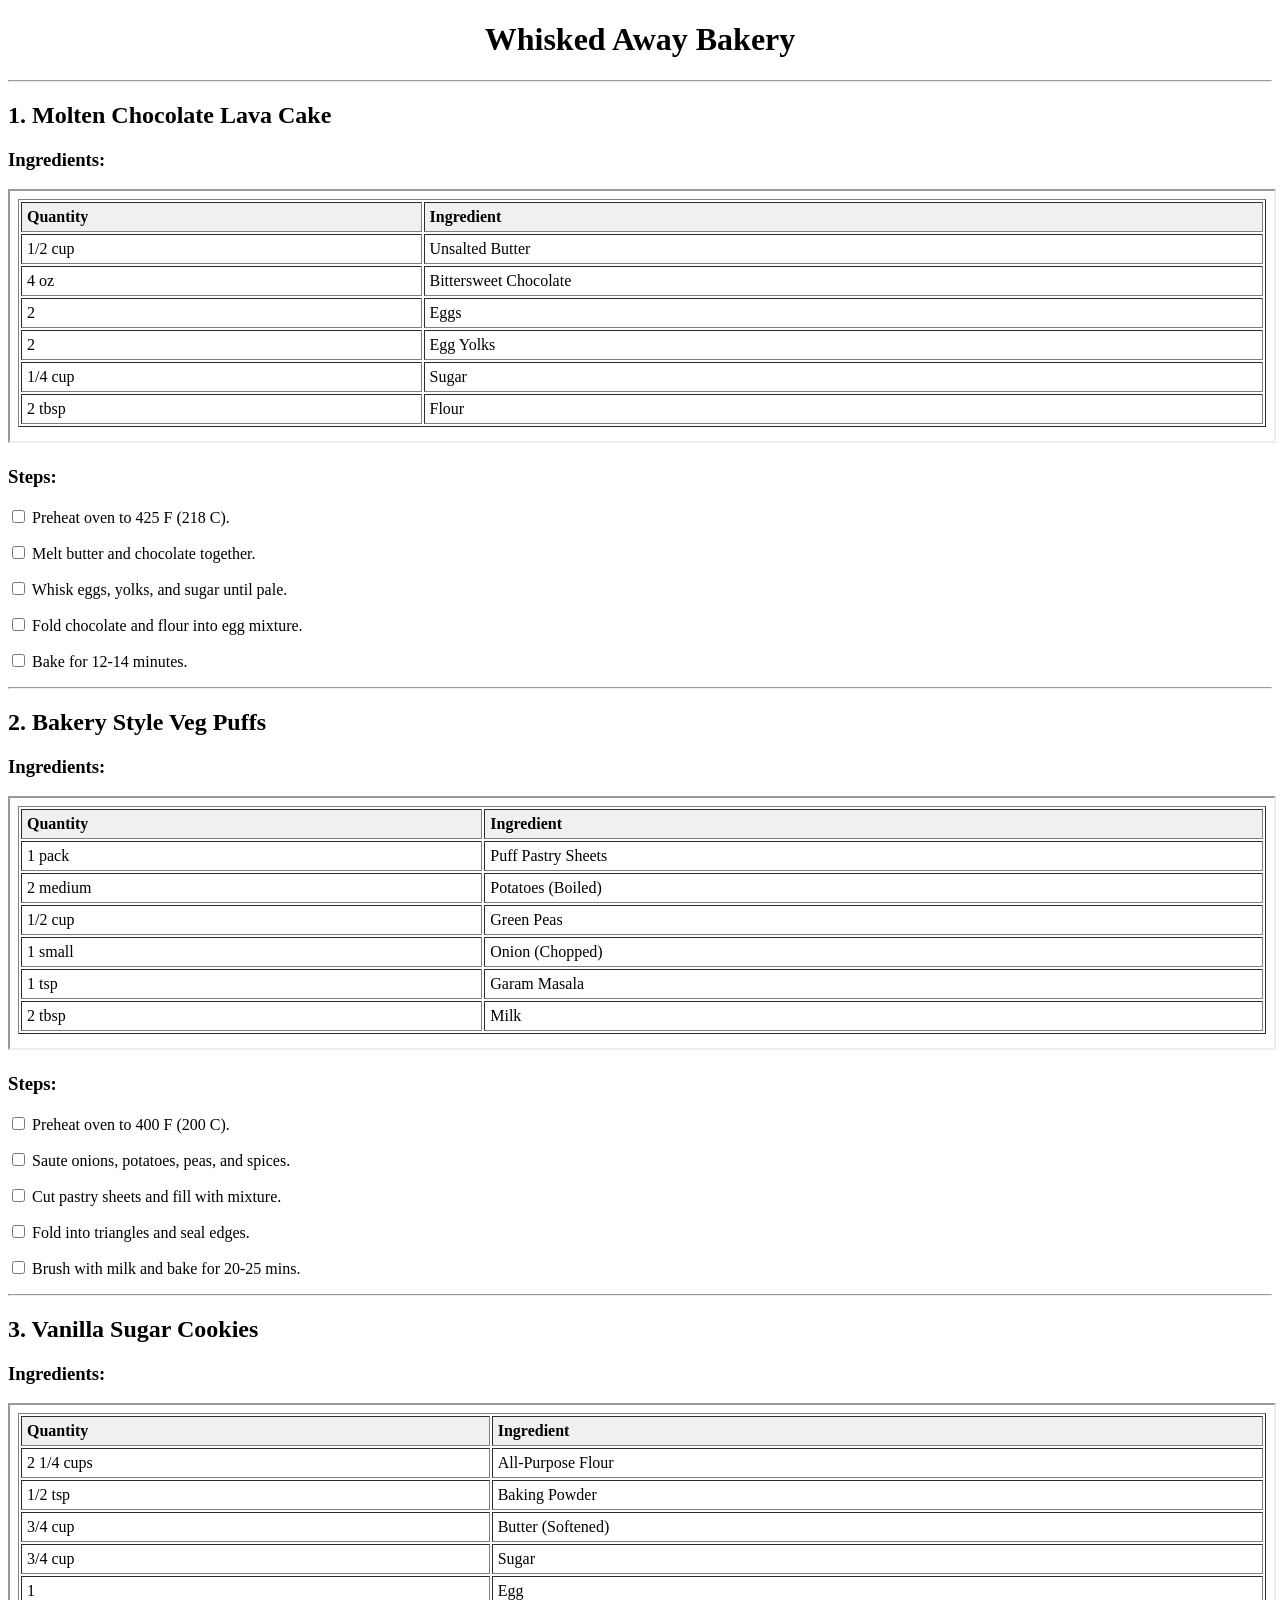
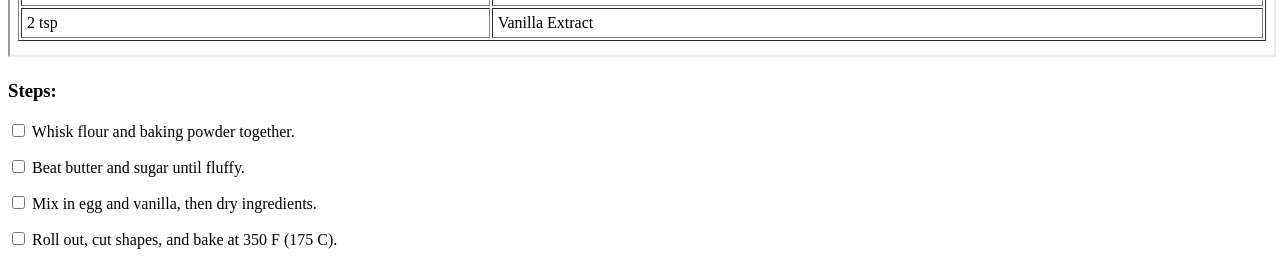
==== commit aa505361: "Fixed path error Added correct path for files" ====
--- a/index.html
+++ b/index.html
@@ -36,7 +36,7 @@
 
         <h3>Ingredients:</h3>
         <!-- This iframe loads the table from puff.html -->
-        <iframe src="puff.html" width="100%" height="250" frameborder="1">
+        <iframe src="recipes/puff.html" width="100%" height="250" frameborder="1">
              Your browser does not support iframes.
         </iframe>
 
@@ -58,7 +58,7 @@
 
         <h3>Ingredients:</h3>
         <!-- This iframe loads the table from cookie.html -->
-        <iframe src="cookie.html" width="100%" height="250" frameborder="1">
+        <iframe src="recipes/cookie.html" width="100%" height="250" frameborder="1">
              Your browser does not support iframes.
         </iframe>
 
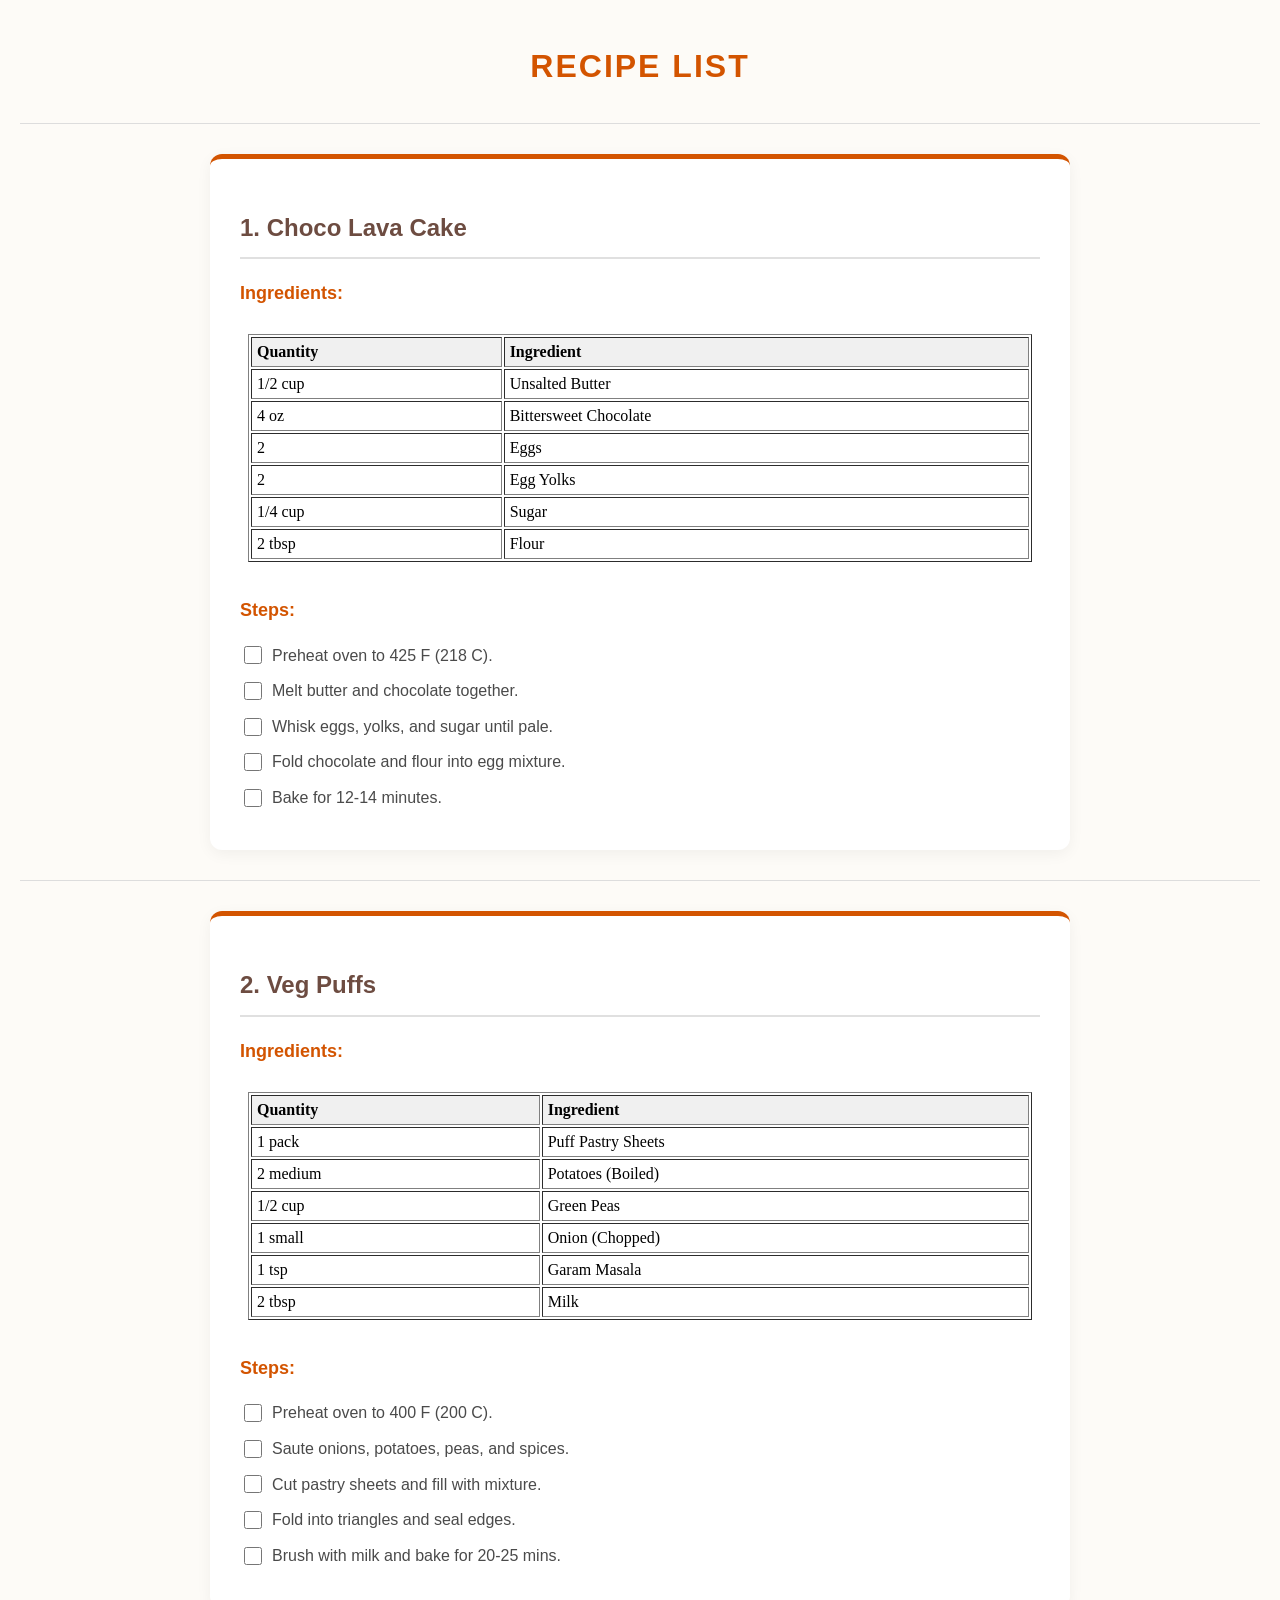
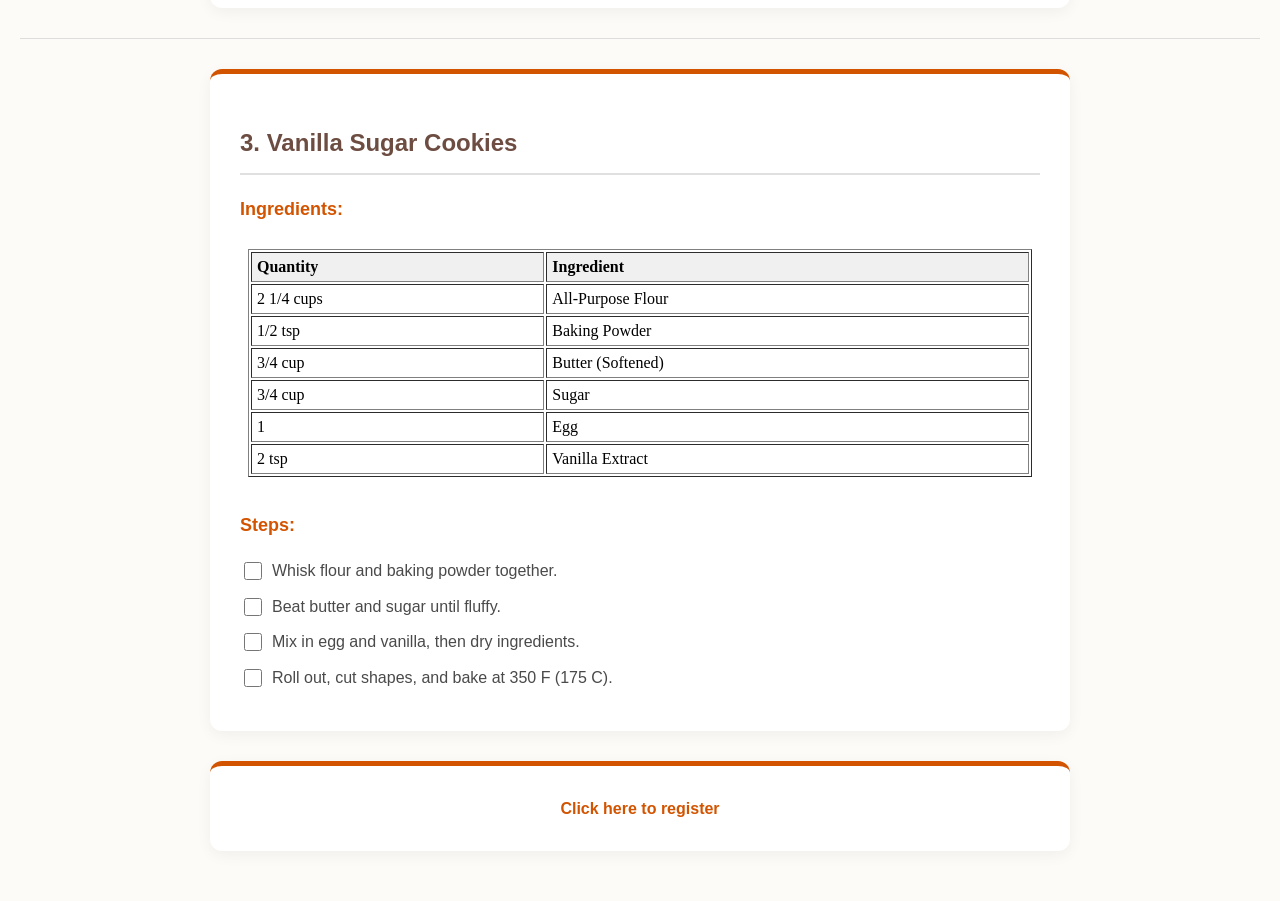
==== commit 4ac4393b: "Modified files" ====
--- a/index.html
+++ b/index.html
@@ -2,18 +2,19 @@
 <html>
 <head>
     <title>Bakery Recipes</title>
+    <link rel="stylesheet" href="styles.css">
 </head>
 <body>
 
-    <h1 align="center">Whisked Away Bakery</h1>
+    <h1 align="center">Recipe List</h1>
     <hr>
 
     <!-- RECIPE 1 -->
     <div>
-        <h2>1. Molten Chocolate Lava Cake</h2>
+        <h2>1. Choco Lava Cake</h2>
         
         <h3>Ingredients:</h3>
-        <!-- This iframe loads the table from cake.html -->
+        
         <iframe src="recipes/cake.html" width="100%" height="250" frameborder="1">
             Your browser does not support iframes.
         </iframe>
@@ -32,10 +33,10 @@
 
     <!-- RECIPE 2 -->
     <div>
-        <h2>2. Bakery Style Veg Puffs</h2>
+        <h2>2. Veg Puffs</h2>
 
         <h3>Ingredients:</h3>
-        <!-- This iframe loads the table from puff.html -->
+        
         <iframe src="recipes/puff.html" width="100%" height="250" frameborder="1">
              Your browser does not support iframes.
         </iframe>
@@ -57,7 +58,7 @@
         <h2>3. Vanilla Sugar Cookies</h2>
 
         <h3>Ingredients:</h3>
-        <!-- This iframe loads the table from cookie.html -->
+        
         <iframe src="recipes/cookie.html" width="100%" height="250" frameborder="1">
              Your browser does not support iframes.
         </iframe>
@@ -71,5 +72,10 @@
         </form>
     </div>
 
+    <!-- Registration Link -->
+    <div align="center">
+        <a href="registration.html">Click here to register</a>
+    </div>
+
 </body>
 </html>
--- a/styles.css
+++ b/styles.css
@@ -0,0 +1,169 @@
+/* ===========================
+   GLOBAL STYLES (Applies to all pages)
+   =========================== */
+body {
+    font-family: 'Segoe UI', Tahoma, Geneva, Verdana, sans-serif;
+    background-color: #fdfbf7; /* Warm Cream background */
+    color: #4a4a4a;
+    margin: 0;
+    padding: 20px;
+    line-height: 1.6;
+}
+
+h1 {
+    color: #d35400; /* Burnt Orange */
+    text-transform: uppercase;
+    letter-spacing: 2px;
+    margin-bottom: 10px;
+}
+
+h2 {
+    color: #6d4c41; /* Chocolate Brown */
+    border-bottom: 2px solid #e0e0e0;
+    padding-bottom: 10px;
+}
+
+h3 {
+    color: #d35400;
+    font-size: 18px;
+    margin-top: 20px;
+}
+
+hr {
+    border: 0;
+    height: 1px;
+    background: #ddd;
+    margin: 30px 0;
+}
+
+/* ===========================
+   RECIPE CARD STYLING (Index Page)
+   =========================== */
+/* This targets the divs that hold the recipes */
+body > div {
+    background-color: white;
+    max-width: 800px;
+    margin: 0 auto 30px auto; /* Centered */
+    padding: 30px;
+    border-radius: 12px;
+    box-shadow: 0 4px 15px rgba(0,0,0,0.05); /* Soft shadow */
+    border-top: 5px solid #d35400;
+}
+
+/* Center the main title and footer */
+h1[align="center"], div[align="center"] {
+    text-align: center;
+}
+
+/* ===========================
+   IFRAME STYLING
+   =========================== */
+iframe {
+    border: none;
+    background-color: #fff;
+    border-radius: 8px;
+    margin-bottom: 10px;
+    display: block;
+}
+
+/* ===========================
+   TABLE STYLING (Ingredients & Forms)
+   =========================== */
+table {
+    width: 100%;
+    border-collapse: collapse;
+    background-color: white;
+    font-size: 15px;
+}
+
+th, td {
+    padding: 12px 15px;
+    border: 1px solid #ddd;
+    text-align: left;
+}
+
+th {
+    background-color: #fcefe3; /* Light orange tint */
+    color: #d35400;
+    font-weight: bold;
+}
+
+/* Zebra striping for rows */
+tr:nth-child(even) {
+    background-color: #fafafa;
+}
+
+/* ===========================
+   FORM & CHECKLIST STYLING
+   =========================== */
+/* Steps Checklist */
+form p {
+    margin: 10px 0;
+    font-size: 16px;
+    display: flex;
+    align-items: center;
+}
+
+input[type="checkbox"] {
+    width: 18px;
+    height: 18px;
+    margin-right: 10px;
+    accent-color: #d35400;
+    cursor: pointer;
+}
+
+/* Text Inputs (Registration/Login) */
+input[type="text"], 
+input[type="email"], 
+input[type="password"], 
+select, 
+textarea {
+    width: 90%;
+    padding: 10px;
+    border: 1px solid #ccc;
+    border-radius: 5px;
+    font-family: inherit;
+}
+
+input[type="text"]:focus, 
+input[type="email"]:focus, 
+input[type="password"]:focus {
+    border-color: #d35400;
+    outline: none;
+    background-color: #fffaf5;
+}
+
+/* Buttons */
+input[type="submit"], input[type="reset"] {
+    background-color: #d35400;
+    color: white;
+    border: none;
+    padding: 10px 20px;
+    border-radius: 5px;
+    cursor: pointer;
+    font-size: 16px;
+    font-weight: bold;
+    transition: background 0.3s;
+    margin: 5px;
+}
+
+input[type="submit"]:hover {
+    background-color: #a04000;
+}
+
+input[type="reset"] {
+    background-color: #7f8c8d;
+}
+
+/* ===========================
+   LINK STYLING
+   =========================== */
+a {
+    color: #d35400;
+    text-decoration: none;
+    font-weight: bold;
+}
+
+a:hover {
+    text-decoration: underline;
+}
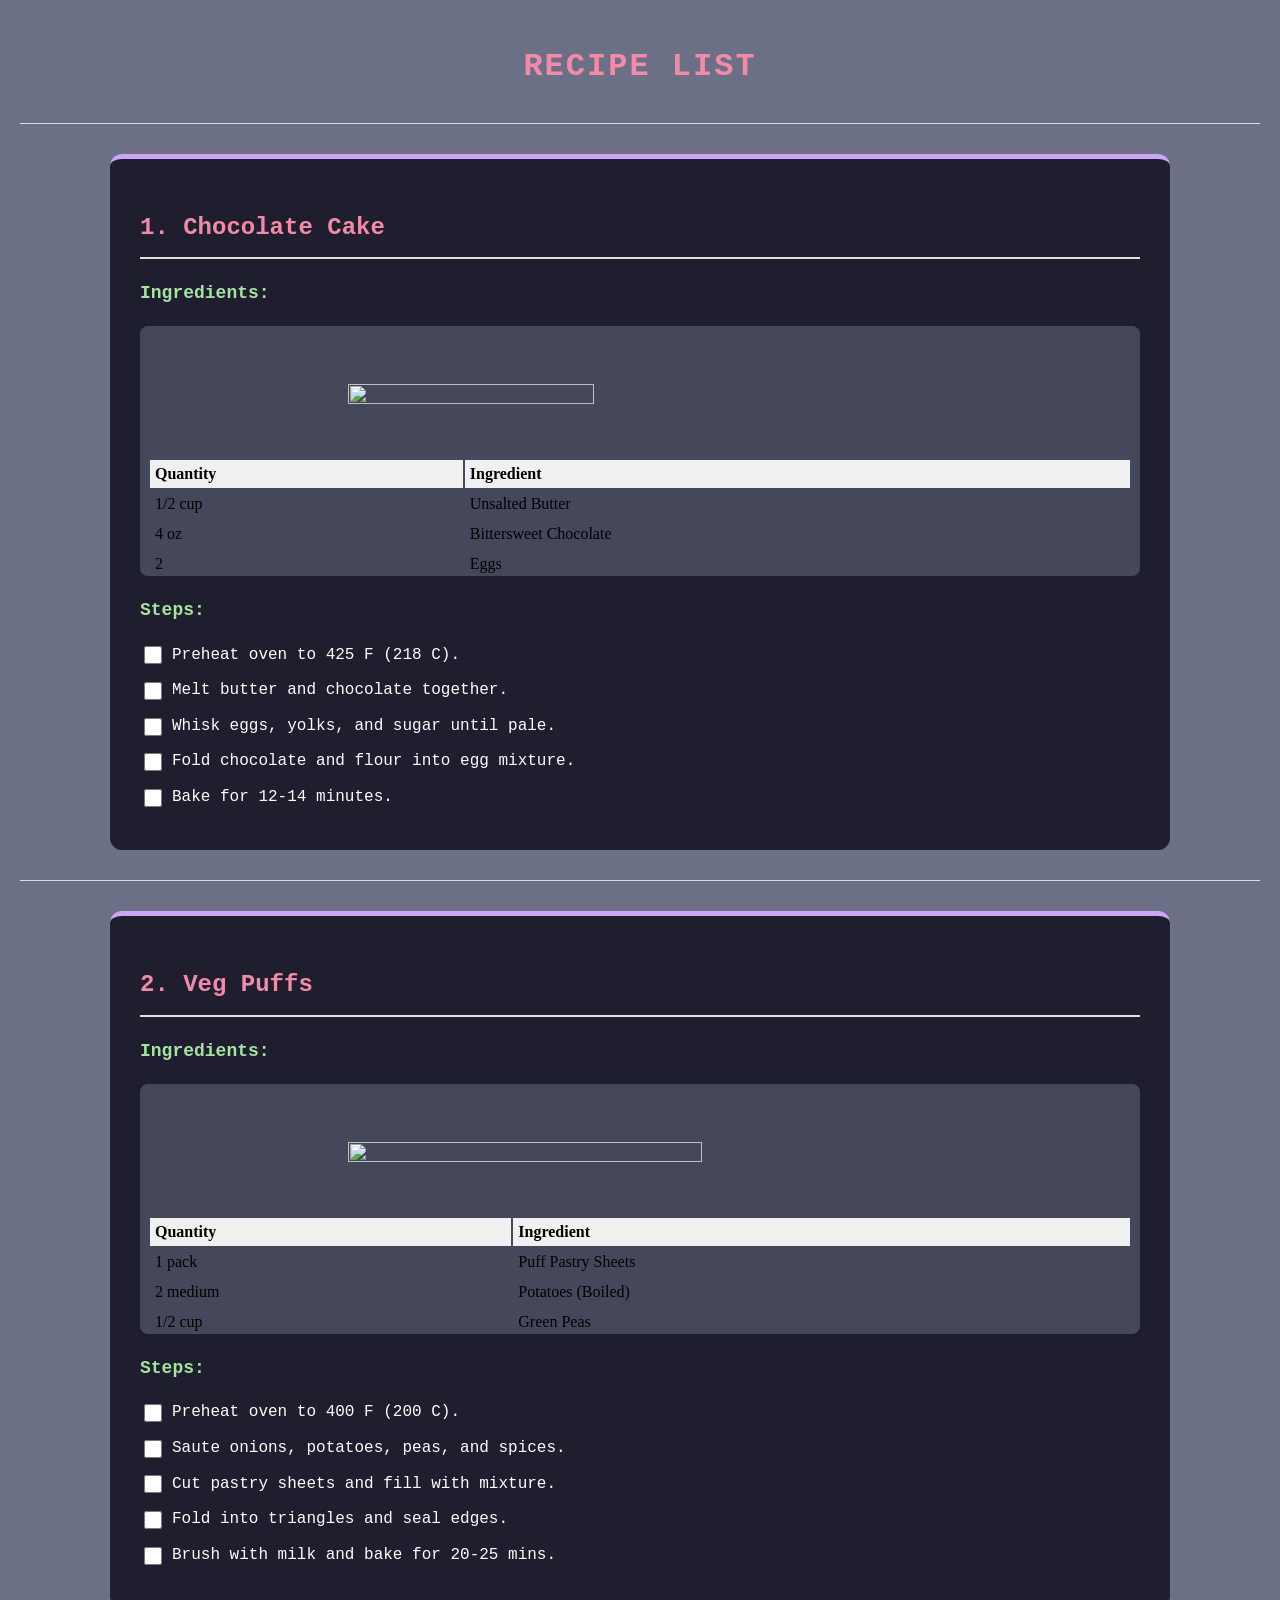
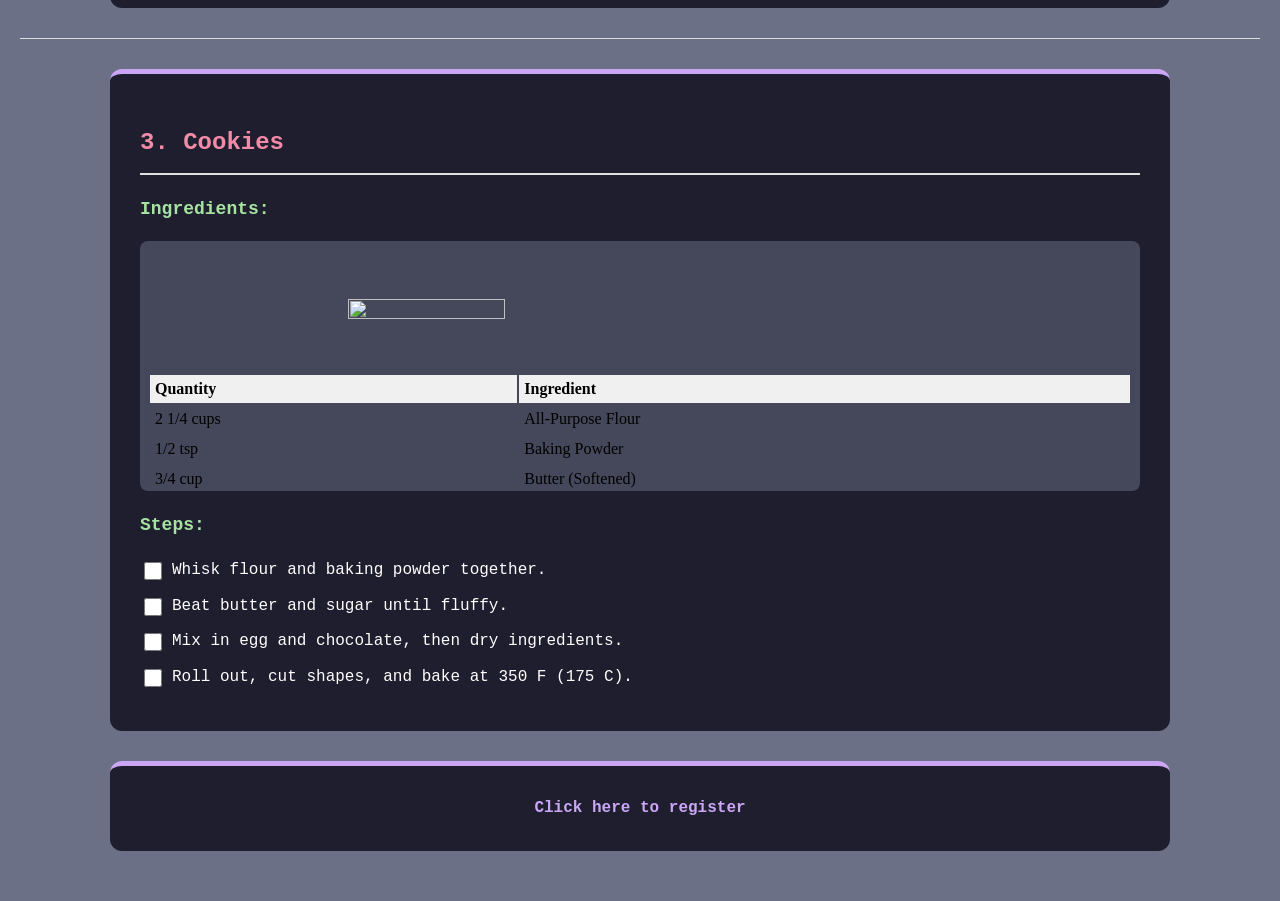
==== commit 54e9e12a: "Added images Every recipe has an image now" ====
--- a/index.html
+++ b/index.html
@@ -11,12 +11,12 @@
 
     <!-- RECIPE 1 -->
     <div>
-        <h2>1. Choco Lava Cake</h2>
+        <h2>1. Chocolate Cake</h2>
         
         <h3>Ingredients:</h3>
         
         <iframe src="recipes/cake.html" width="100%" height="250" frameborder="1">
-            Your browser does not support iframes.
+          
         </iframe>
 
         <h3>Steps:</h3>
@@ -38,7 +38,7 @@
         <h3>Ingredients:</h3>
         
         <iframe src="recipes/puff.html" width="100%" height="250" frameborder="1">
-             Your browser does not support iframes.
+             
         </iframe>
 
         <h3>Steps:</h3>
@@ -55,19 +55,19 @@
 
     <!-- RECIPE 3 -->
     <div>
-        <h2>3. Vanilla Sugar Cookies</h2>
+        <h2>3. Cookies</h2>
 
         <h3>Ingredients:</h3>
         
         <iframe src="recipes/cookie.html" width="100%" height="250" frameborder="1">
-             Your browser does not support iframes.
+            
         </iframe>
 
         <h3>Steps:</h3>
         <form>
             <p><input type="checkbox"> Whisk flour and baking powder together.</p>
             <p><input type="checkbox"> Beat butter and sugar until fluffy.</p>
-            <p><input type="checkbox"> Mix in egg and vanilla, then dry ingredients.</p>
+            <p><input type="checkbox"> Mix in egg and chocolate, then dry ingredients.</p>
             <p><input type="checkbox"> Roll out, cut shapes, and bake at 350 F (175 C).</p>
         </form>
     </div>
--- a/styles.css
+++ b/styles.css
@@ -1,30 +1,28 @@
-/* ===========================
-   GLOBAL STYLES (Applies to all pages)
-   =========================== */
+
 body {
-    font-family: 'Segoe UI', Tahoma, Geneva, Verdana, sans-serif;
-    background-color: #fdfbf7; /* Warm Cream background */
-    color: #4a4a4a;
+    font-family: 'Courier New', Courier, monospace;
+    background-color: #6c7086; 
+    color: #fffdfd;
     margin: 0;
     padding: 20px;
     line-height: 1.6;
 }
 
 h1 {
-    color: #d35400; /* Burnt Orange */
+    color: #f38ba8; 
     text-transform: uppercase;
     letter-spacing: 2px;
     margin-bottom: 10px;
 }
 
 h2 {
-    color: #6d4c41; /* Chocolate Brown */
+    color: #f38ba8; 
     border-bottom: 2px solid #e0e0e0;
     padding-bottom: 10px;
 }
 
 h3 {
-    color: #d35400;
+    color: #a6e3a1;
     font-size: 18px;
     margin-top: 20px;
 }
@@ -36,43 +34,36 @@
     margin: 30px 0;
 }
 
-/* ===========================
-   RECIPE CARD STYLING (Index Page)
-   =========================== */
-/* This targets the divs that hold the recipes */
+
 body > div {
-    background-color: white;
-    max-width: 800px;
-    margin: 0 auto 30px auto; /* Centered */
+    background-color: #1e1e2e;
+    max-width: 1000px;
+    margin: 0 auto 30px auto; 
     padding: 30px;
     border-radius: 12px;
-    box-shadow: 0 4px 15px rgba(0,0,0,0.05); /* Soft shadow */
-    border-top: 5px solid #d35400;
+    border-top: 5px solid #cba6f7;
 }
 
-/* Center the main title and footer */
+
 h1[align="center"], div[align="center"] {
     text-align: center;
 }
 
-/* ===========================
-   IFRAME STYLING
-   =========================== */
+
 iframe {
     border: none;
-    background-color: #fff;
+    background-color: #45475a;
     border-radius: 8px;
     margin-bottom: 10px;
     display: block;
 }
 
-/* ===========================
-   TABLE STYLING (Ingredients & Forms)
-   =========================== */
+
+
 table {
     width: 100%;
     border-collapse: collapse;
-    background-color: white;
+    background-color: #181825;
     font-size: 15px;
 }
 
@@ -83,20 +74,17 @@
 }
 
 th {
-    background-color: #fcefe3; /* Light orange tint */
-    color: #d35400;
+    background-color: #eba0ac;   
+    color: #cba6f7;
     font-weight: bold;
 }
 
-/* Zebra striping for rows */
+
 tr:nth-child(even) {
-    background-color: #fafafa;
+    background-color: #1e1e2e;
 }
 
-/* ===========================
-   FORM & CHECKLIST STYLING
-   =========================== */
-/* Steps Checklist */
+/*Checklist*/
 form p {
     margin: 10px 0;
     font-size: 16px;
@@ -108,11 +96,11 @@
     width: 18px;
     height: 18px;
     margin-right: 10px;
-    accent-color: #d35400;
+    accent-color: #cba6f7;
     cursor: pointer;
 }
 
-/* Text Inputs (Registration/Login) */
+/*Registration*/
 input[type="text"], 
 input[type="email"], 
 input[type="password"], 
@@ -122,20 +110,20 @@
     padding: 10px;
     border: 1px solid #ccc;
     border-radius: 5px;
-    font-family: inherit;
+    font-family: 'Courier New', Courier, monospace;
 }
 
 input[type="text"]:focus, 
 input[type="email"]:focus, 
 input[type="password"]:focus {
-    border-color: #d35400;
+    border-color: #cba6f7;
     outline: none;
     background-color: #fffaf5;
 }
 
 /* Buttons */
 input[type="submit"], input[type="reset"] {
-    background-color: #d35400;
+    background-color: #cba6f7;
     color: white;
     border: none;
     padding: 10px 20px;
@@ -148,18 +136,16 @@
 }
 
 input[type="submit"]:hover {
-    background-color: #a04000;
+    background-color: #eba0ac;
 }
 
 input[type="reset"] {
     background-color: #7f8c8d;
 }
 
-/* ===========================
-   LINK STYLING
-   =========================== */
+
 a {
-    color: #d35400;
+    color: #cba6f7;
     text-decoration: none;
     font-weight: bold;
 }
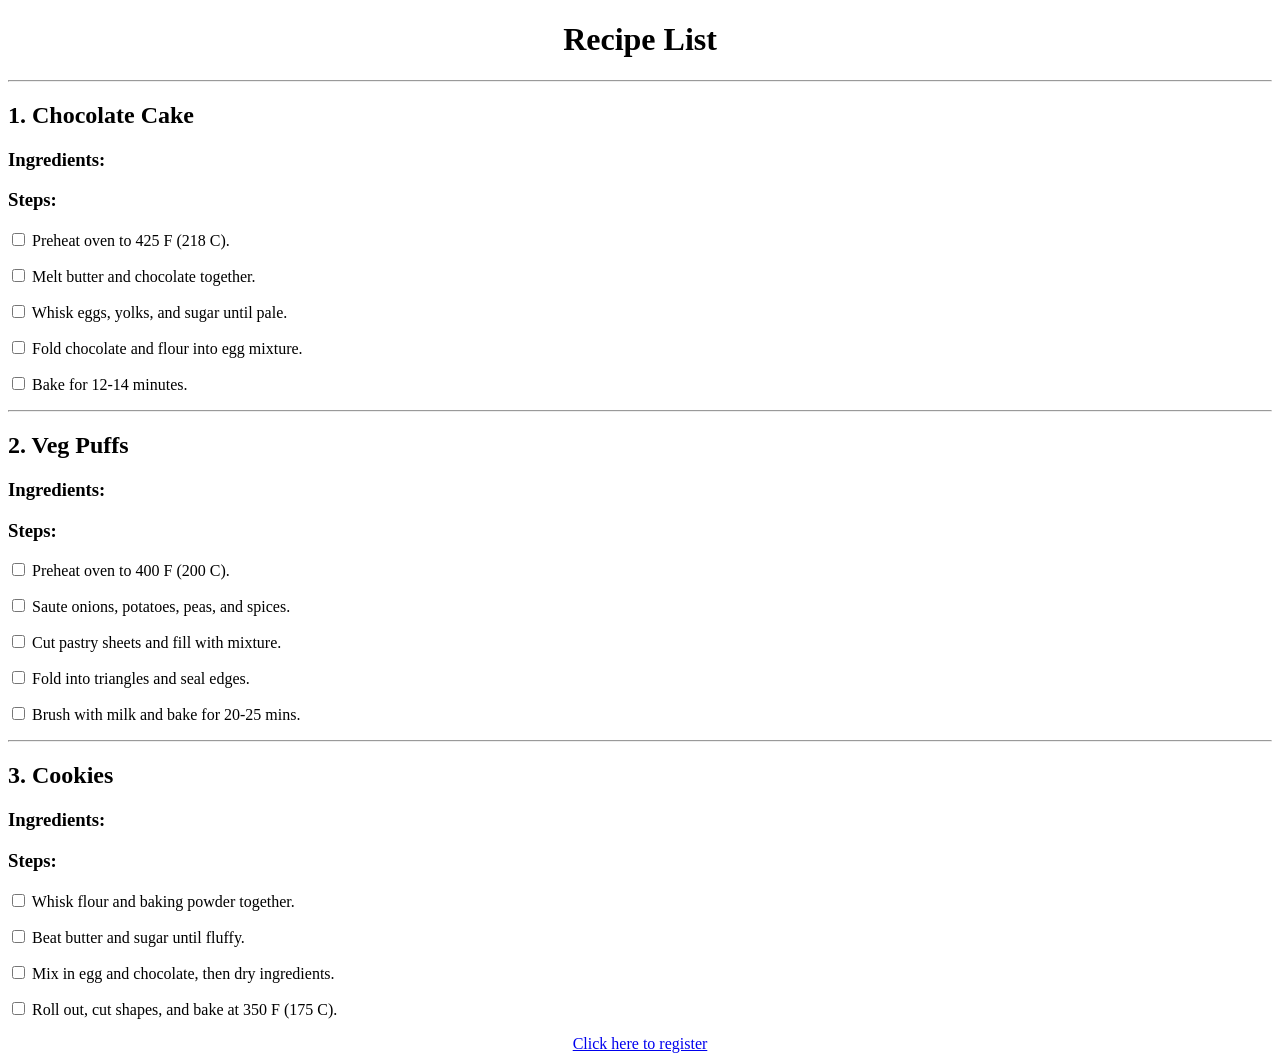
==== commit e95bfbe8: "Changed files" ====
--- a/index.html
+++ b/index.html
@@ -15,9 +15,7 @@
         
         <h3>Ingredients:</h3>
         
-        <iframe src="recipes/cake.html" width="100%" height="250" frameborder="1">
-          
-        </iframe>
+        <a href="recipes/cake.html"></a>
 
         <h3>Steps:</h3>
         <form>
@@ -37,9 +35,7 @@
 
         <h3>Ingredients:</h3>
         
-        <iframe src="recipes/puff.html" width="100%" height="250" frameborder="1">
-             
-        </iframe>
+        <a href="recipes/puff.html"></a>
 
         <h3>Steps:</h3>
         <form>
@@ -59,9 +55,7 @@
 
         <h3>Ingredients:</h3>
         
-        <iframe src="recipes/cookie.html" width="100%" height="250" frameborder="1">
-            
-        </iframe>
+        <a href="recipes/cookie.html"></a>
 
         <h3>Steps:</h3>
         <form>
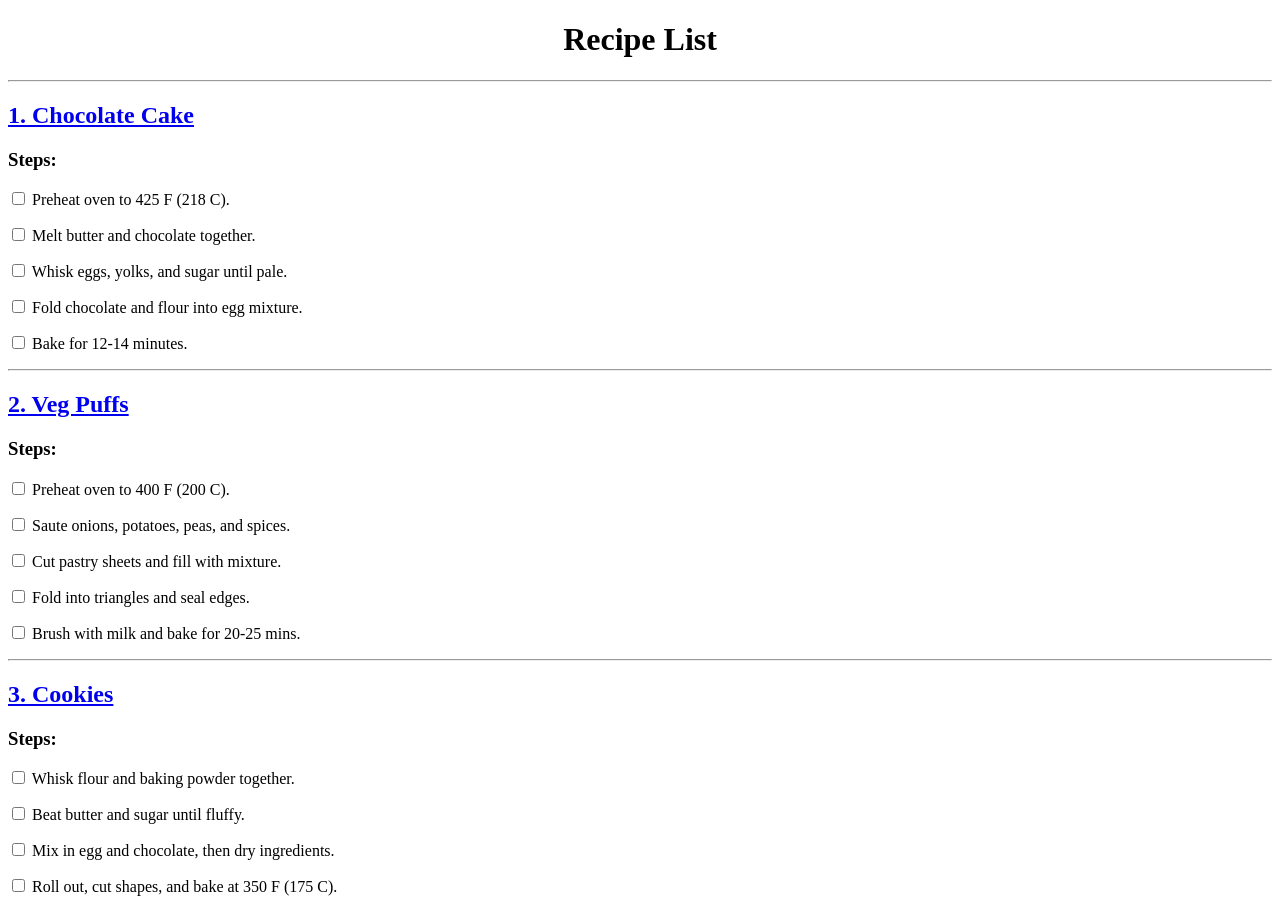
==== commit f5b29562: "Added content" ====
--- a/index.html
+++ b/index.html
@@ -11,11 +11,11 @@
 
     <!-- RECIPE 1 -->
     <div>
-        <h2>1. Chocolate Cake</h2>
         
-        <h3>Ingredients:</h3>
         
-        <a href="recipes/cake.html"></a>
+        
+        
+        <a href="recipes/cake.html" target="_blank"><h2>1. Chocolate Cake</h2></a>
 
         <h3>Steps:</h3>
         <form>
@@ -31,11 +31,10 @@
 
     <!-- RECIPE 2 -->
     <div>
-        <h2>2. Veg Puffs</h2>
+        
 
-        <h3>Ingredients:</h3>
         
-        <a href="recipes/puff.html"></a>
+        <a href="recipes/puff.html" target="_blank"><h2>2. Veg Puffs</h2></a>
 
         <h3>Steps:</h3>
         <form>
@@ -51,11 +50,10 @@
 
     <!-- RECIPE 3 -->
     <div>
-        <h2>3. Cookies</h2>
+        
 
-        <h3>Ingredients:</h3>
         
-        <a href="recipes/cookie.html"></a>
+        <a href="recipes/cookie.html" target="_blank"><h2>3. Cookies</h2></a>
 
         <h3>Steps:</h3>
         <form>
@@ -65,11 +63,6 @@
             <p><input type="checkbox"> Roll out, cut shapes, and bake at 350 F (175 C).</p>
         </form>
     </div>
-
-    <!-- Registration Link -->
-    <div align="center">
-        <a href="registration.html">Click here to register</a>
-    </div>
-
+    
 </body>
 </html>
